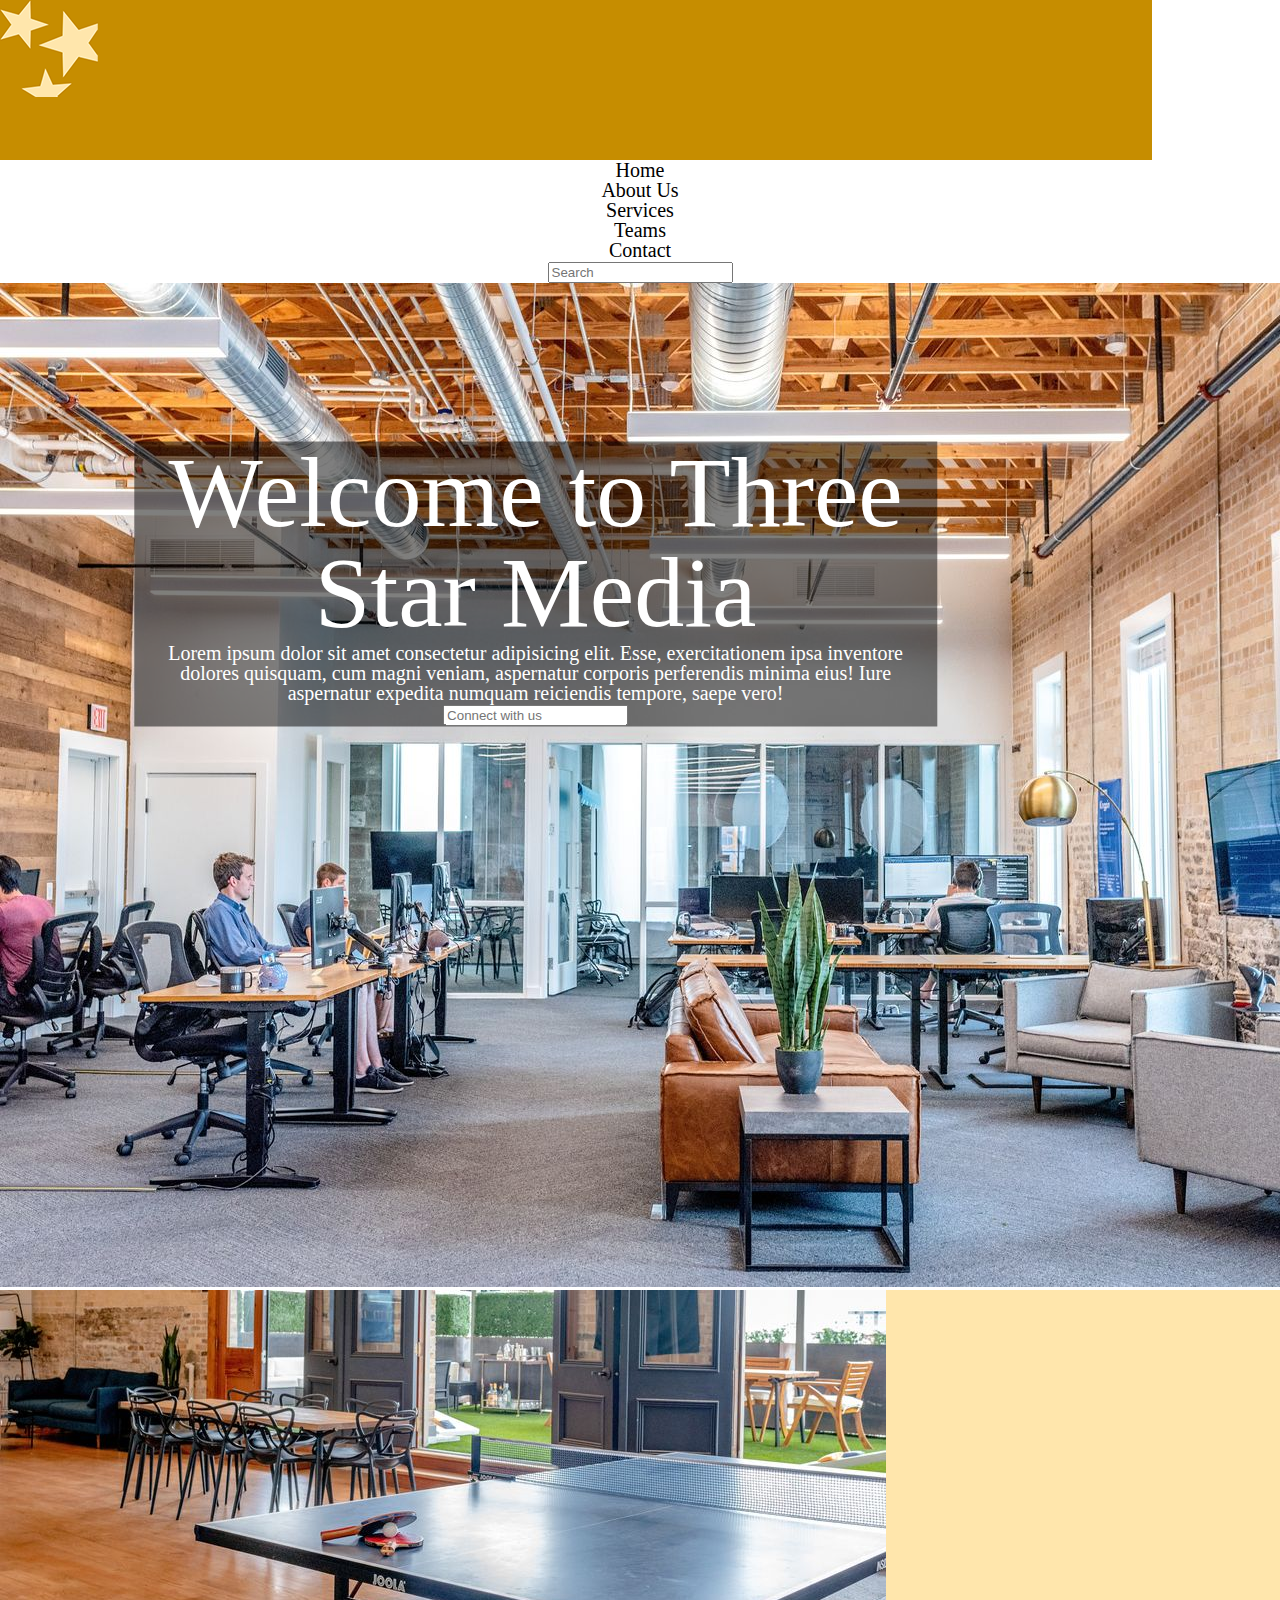
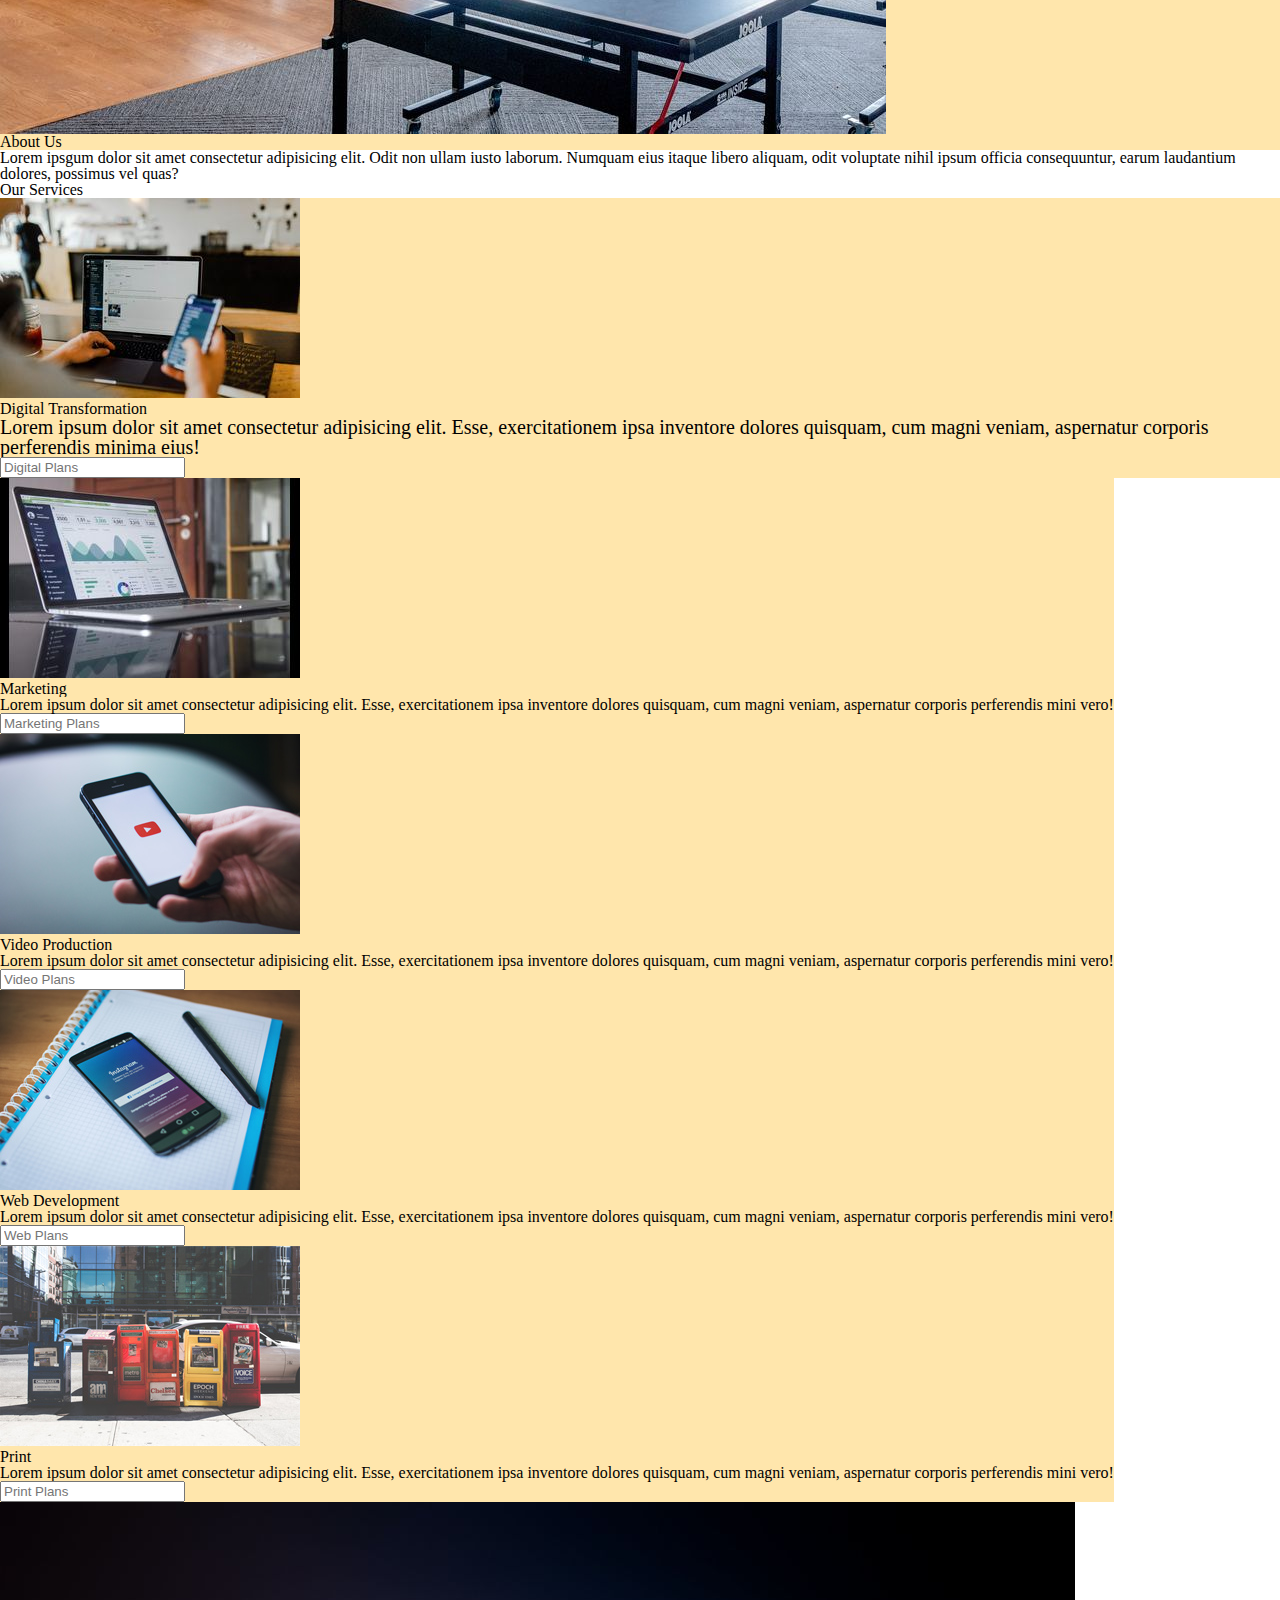
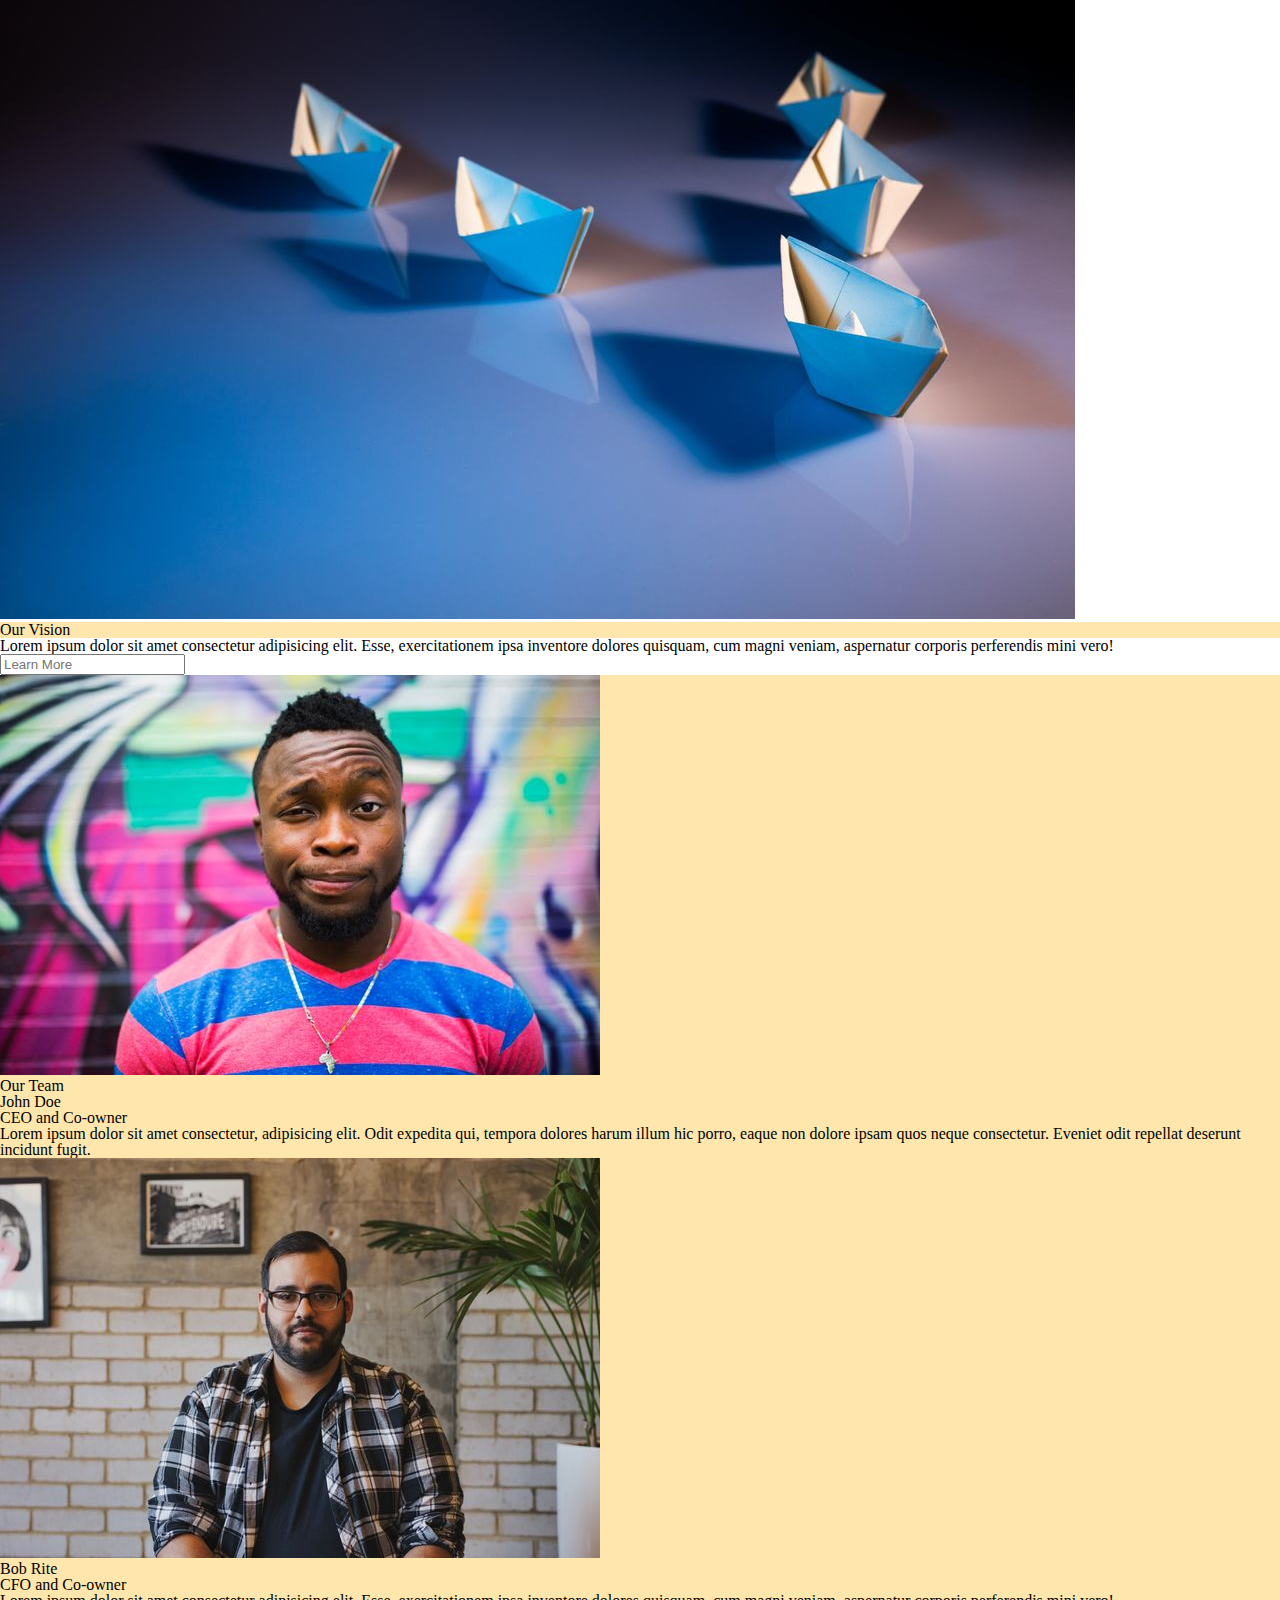
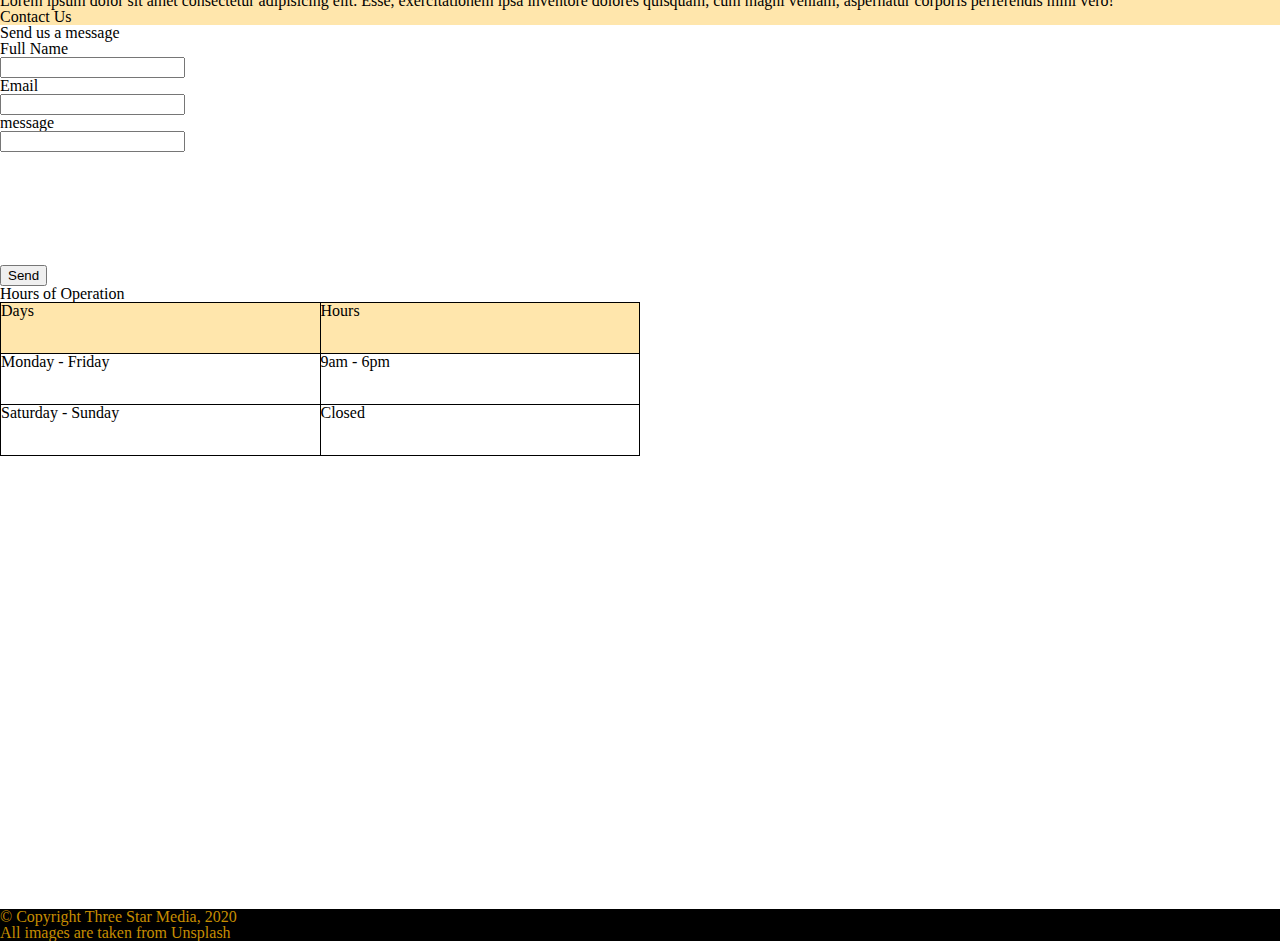
==== final-project/index.html @ 7664a0bf "added final AGAIN" ====
<!DOCTYPE html>
<html lang="en">
<head>
    <meta charset="UTF-8">
    <meta name="viewport" content="width=device-width, initial-scale=1.0">
    <title>Final Project</title>
    <link href="css/main.css" rel="stylesheet">
    <!--This is the header-->

</head>

<body>
    <header>
       <div class="image">   
         <img src="images/logo.png" alt="logo of company">
         <!--Here is where the image is located-->
       </div>
    </header>  
    <article class="tiny">
           <h2>Home</h2>
           <h2>About Us</h2>
           <h2> Services</h2>
           <h2> Teams</h2>
           <h2> Contact</h2>
           <!--here is where the tiny headers are-->
          <form id="form"> 
             <input type="search" id="query" name="q" placeholder="Search">
          </form>
    </article>
     
    <div class="image-container">   
        <img src="images/main-banner.jpg" alt="main-banner">
        <!--here is the second image-->    
        <div class="overlay-text">
            <h1>Welcome to Three Star Media</h1>
            <div class="centered"> 
               <p class="welcome">Lorem ipsum dolor sit amet consectetur adipisicing elit. Esse, exercitationem ipsa inventore dolores quisquam, cum magni veniam, aspernatur corporis perferendis minima eius! Iure aspernatur expedita numquam reiciendis tempore, saepe vero!</p>
               <form id="Connect"> 
                  <input type="Connect with us" id="query" name="q" placeholder="Connect with us ">
                    <!--here is where the connect us thing. It wasn't that hard to do-->
               </form>
            </div>
        </div>
    </div>
<article>
    <div class="about">   
        <img src="images/about-us.jpg" alt="about-us">     
        
    </div>
    <div>
        <h2 class="header2">About Us</h2>  
        <p class="us">Lorem ipsgum dolor sit amet consectetur adipisicing elit. Odit non ullam iusto laborum. Numquam eius itaque libero aliquam, odit voluptate nihil ipsum officia consequuntur, earum laudantium dolores, possimus vel quas?</p> 
    </div>
</article>
<h2>Our Services</h2>
<article class="info">   
    <img src="images/digital.jpg" alt="digital">    
    <h2 class="header2">Digital Transformation </h2>
     <!--here is the third image-->
    <div class="centered"> 
         <p>Lorem ipsum dolor sit amet consectetur adipisicing elit. Esse, exercitationem ipsa inventore dolores quisquam, cum magni veniam, aspernatur corporis perferendis minima eius! </p>
    </div>
    <form id="plan"> 
        <input type="Digital Plans" id="query" name="q" placeholder="Digital Plans">
    </form>
</article>

<article class="info">   
    <img src="images/marketing.jpg" alt="marketing">    
    <h2 class="header2">Marketing</h2>
    <div class="info"> 
          <p>Lorem ipsum dolor sit amet consectetur adipisicing elit. Esse, exercitationem ipsa inventore dolores quisquam, cum magni veniam, aspernatur corporis perferendis mini vero!</p>
    </div>
    <form id="plan"> 
        <input type="Marketing Plans" id="query" name="q" placeholder="Marketing Plans">
    </form>
</article>

<article class="info">   
    <img src="images/video.jpg" alt="video">    
    <h2 class="header2">Video Production</h2>
    <div class="info"> 
          <p>Lorem ipsum dolor sit amet consectetur adipisicing elit. Esse, exercitationem ipsa inventore dolores quisquam, cum magni veniam, aspernatur corporis perferendis mini vero!</p>
    </div>
    <form id="plan"> 
        <input type="Video Plans" id="query" name="q" placeholder="Video Plans">
    </form>
</article>

<article class="info">   
    <img src="images/web.jpg" alt="web">    
    <h2 class="header2">Web Development </h2>
    <div> 
          <p>Lorem ipsum dolor sit amet consectetur adipisicing elit. Esse, exercitationem ipsa inventore dolores quisquam, cum magni veniam, aspernatur corporis perferendis mini vero!</p>
    </div>
    <form id="plan"> 
        <input type="Web Plans" id="query" name="q" placeholder="Web Plans ">
    </form>
    <!--here is where the web and everthing that goes with it is-->
</article>

<article class="info">   
    <img src="images/print.jpg" alt="print">    
    <h2 class="header2">Print</h2>
    <div> 
          <p>Lorem ipsum dolor sit amet consectetur adipisicing elit. Esse, exercitationem ipsa inventore dolores quisquam, cum magni veniam, aspernatur corporis perferendis mini vero!</p>
    </div>
    <form id="plan"> 
        <input type="Print Plans" id="query" name="q" placeholder="Print Plans">
    </form>
    <!--here is where the print and everthing that goes with it is-->
</article>

<article class="vision">   
    <img src="images/vision.jpg" alt="vision">    
    <h2 class="header2">Our Vision </h2>
    <div> 
          <p>Lorem ipsum dolor sit amet consectetur adipisicing elit. Esse, exercitationem ipsa inventore dolores quisquam, cum magni veniam, aspernatur corporis perferendis mini vero!</p>
    </div>
    <form id="plan"> 
        <input type="Learn More" id="query" name="q" placeholder="Learn More ">
    </form>
    <!--here is where the vision and everthing that goes with it is-->
</article>

<article class="team">   
    <img src="images/john.jpg" alt="john">    
    <h2 class="header2">Our Team</h2>
    <div> 
          <h3>John Doe</h3>
          <h4>CEO and Co-owner</h4>
          <p>Lorem ipsum dolor sit amet consectetur, adipisicing elit. Odit expedita qui, tempora dolores harum illum hic porro, eaque non dolore ipsam quos neque consectetur. Eveniet odit repellat deserunt incidunt fugit.</p>
    </div>
    <!--here is where john and everthing that goes with him is-->
</article>

<article class="team">   
    <img src="images/bob.jpg" alt="bob">    
    <h2 class="header2">Bob Rite</h2>
    <div> 
        <h2 class="header2">CFO and Co-owner</h2>  
        <p>Lorem ipsum dolor sit amet consectetur adipisicing elit. Esse, exercitationem ipsa inventore dolores quisquam, cum magni veniam, aspernatur corporis perferendis mini vero!</p>
    </div>
    <!--here is where bob and everthing that goes with him is-->
</article>

<article class="contact">     
    <h2 class="header2">Contact Us </h2>
    <div> 
        <h3>Send us a message</h3>
    </div>
    <form id="plan"> 
        <h5>Full Name </h5>
        <input type="" id="query" name="q" placeholder="">
    </form>
    <form id="plan"> 
        <h5>Email </h5>
        <input type="" id="query" name="q" placeholder="">
    </form>
    <form id="comment"> 
        <h5>message </h5>
        <input type="" id="query" name="q" placeholder="">
    </form>

    <button type="button">Send</button> 
</article>

<article class="hours">
       
    <h2>Hours of Operation</h2>
    
        <table>
            <tr>
              <th>Days</th>
              <th>Hours</th>
            </tr>
            <tr>
              <td>Monday - Friday</td>
              <td>9am - 6pm</td>
            </tr>
            <tr>
              <td>Saturday - Sunday</td>
              <td>Closed</td>
            </tr>
        </table> 
    </ar>

<iframe src="https://www.google.com/maps/embed?pb=!1m18!1m12!1m3!1d3699.866557215303!2d-75.75320926587995!3d45.34932105247418!2m3!1f0!2f0!3f0!3m2!1i1024!2i768!4f13.1!3m3!1m2!1s0x4cce0718cc4a6ad7%3A0xc6cc467725843e2b!2sAlgonquin%20College%20-%20Ottawa%20Campus!5e0!3m2!1sen!2sca!4v1701372365428!5m2!1sen!2sca" width="600" height="450" style="border:0;" allowfullscreen="" loading="lazy" referrerpolicy="no-referrer-when-downgrade"></iframe>

<footer>
       <h5>&copy; Copyright Three Star Media, 2020</h5>
       <h5>All images are taken from Unsplash</h5>
</footer>


</body>
</html>
---- final-project/css/main.css ----
/* http://meyerweb.com/eric/tools/css/reset/ 
   v2.0 | 20110126
   License: none (public domain)
*/

html, body, div, span, applet, object, iframe,
h1, h2, h3, h4, h5, h6, p, blockquote, pre,
a, abbr, acronym, address, big, cite, code,
del, dfn, em, img, ins, kbd, q, s, samp,
small, strike, strong, sub, sup, tt, var,
b, u, i, center,
dl, dt, dd, ol, ul, li,
fieldset, form, label, legend,
table, caption, tbody, tfoot, thead, tr, th, td,
article, aside, canvas, details, embed, 
figure, figcaption, footer, header, hgroup, 
menu, nav, output, ruby, section, summary,
time, mark, audio, video {
	margin: 0;
	padding: 0;
	border: 0;
	font-size: 100%;
	font: inherit;
	vertical-align: baseline;
}
/* HTML5 display-role reset for older browsers */
article, aside, details, figcaption, figure, 
footer, header, hgroup, menu, nav, section {
	display: block;
}
body {
	line-height: 1;
}
ol, ul {
	list-style: none;
}
blockquote, q {
	quotes: none;
}
blockquote:before, blockquote:after,
q:before, q:after {
	content: '';
	content: none;
}
table {
	border-collapse: collapse;
	border-spacing: 0;
}
/*css reset */

header {
    background-color: #c68d00;
    height: 10rem;
    min-width: 60%;
    max-width: 90%;
}


.image-container {
    position: relative;
    display: inline-block;
}

.image-container img {
    display: flex;
    height: auto; 
}  

.header2 {
    background-color: #ffe6ac;
}

.overlay-text {
    position: absolute;
    top: 30%; 
    left: 40%; 
    transform: translate(-50%, -50%); 
    background-color:rgba(0, 0, 0, 0.5);
    color: #fff ; 
    padding: 1px 10px; 
    font-size: 50px; 
    text-align: center;
}

.centered {
    font-size: 20px; 
}

.about {
    background-color: #ffe6ac;
    align-self: center;
    margin: auto;
    color:black;
    text-align: center;
    display: flex;
}

.article {
    text-align: center;
    align-self: center;
    color:#c68d00;
    max-width: 500px;

}

.tiny {
    text-align: center;
    font-size: 20px;
}

h1 {
    font-size: 100px;
    text-align: center;
}


.info {
    position: relative;
    display: inline-block;
    background-color: #ffe6ac;
}

.team {
    background-color:#ffe6ac;
    position: relative;
}

#plan {
    border: 2px 2px;
}

.contact {
    box-sizing: border-box;
}

#comment {
    width: 100px;
    height: 150px;
    box-sizing: border-box;
}

.button {
    color:#c68d00;
    padding: 16px;
  }

  table, th, td {
    border: 1px solid;
    width:200px;
    align-self: center;
    width: 50%;
    text-align: left;
    height:50px;
  }

  th {
    background-color:#ffe6ac;
  }

  footer {
    background-color:black;
    color: #c68d00;
  }
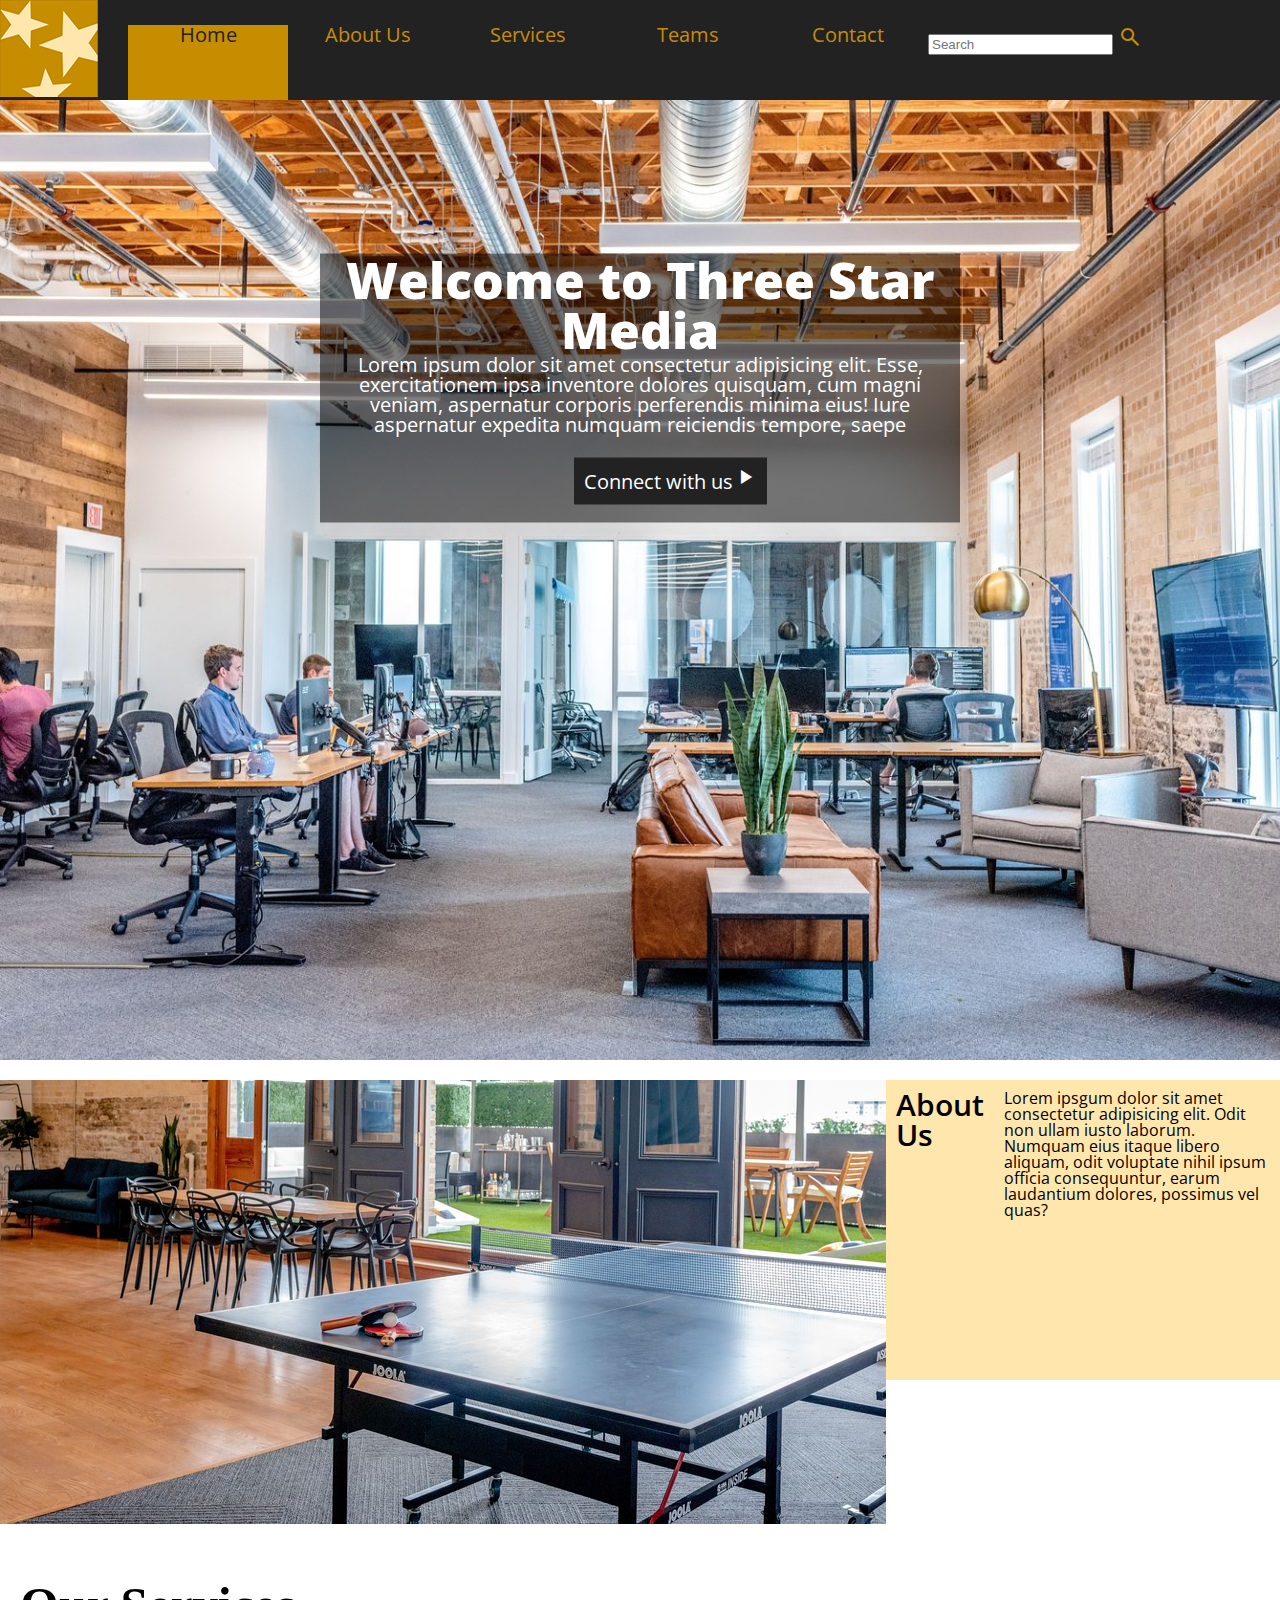
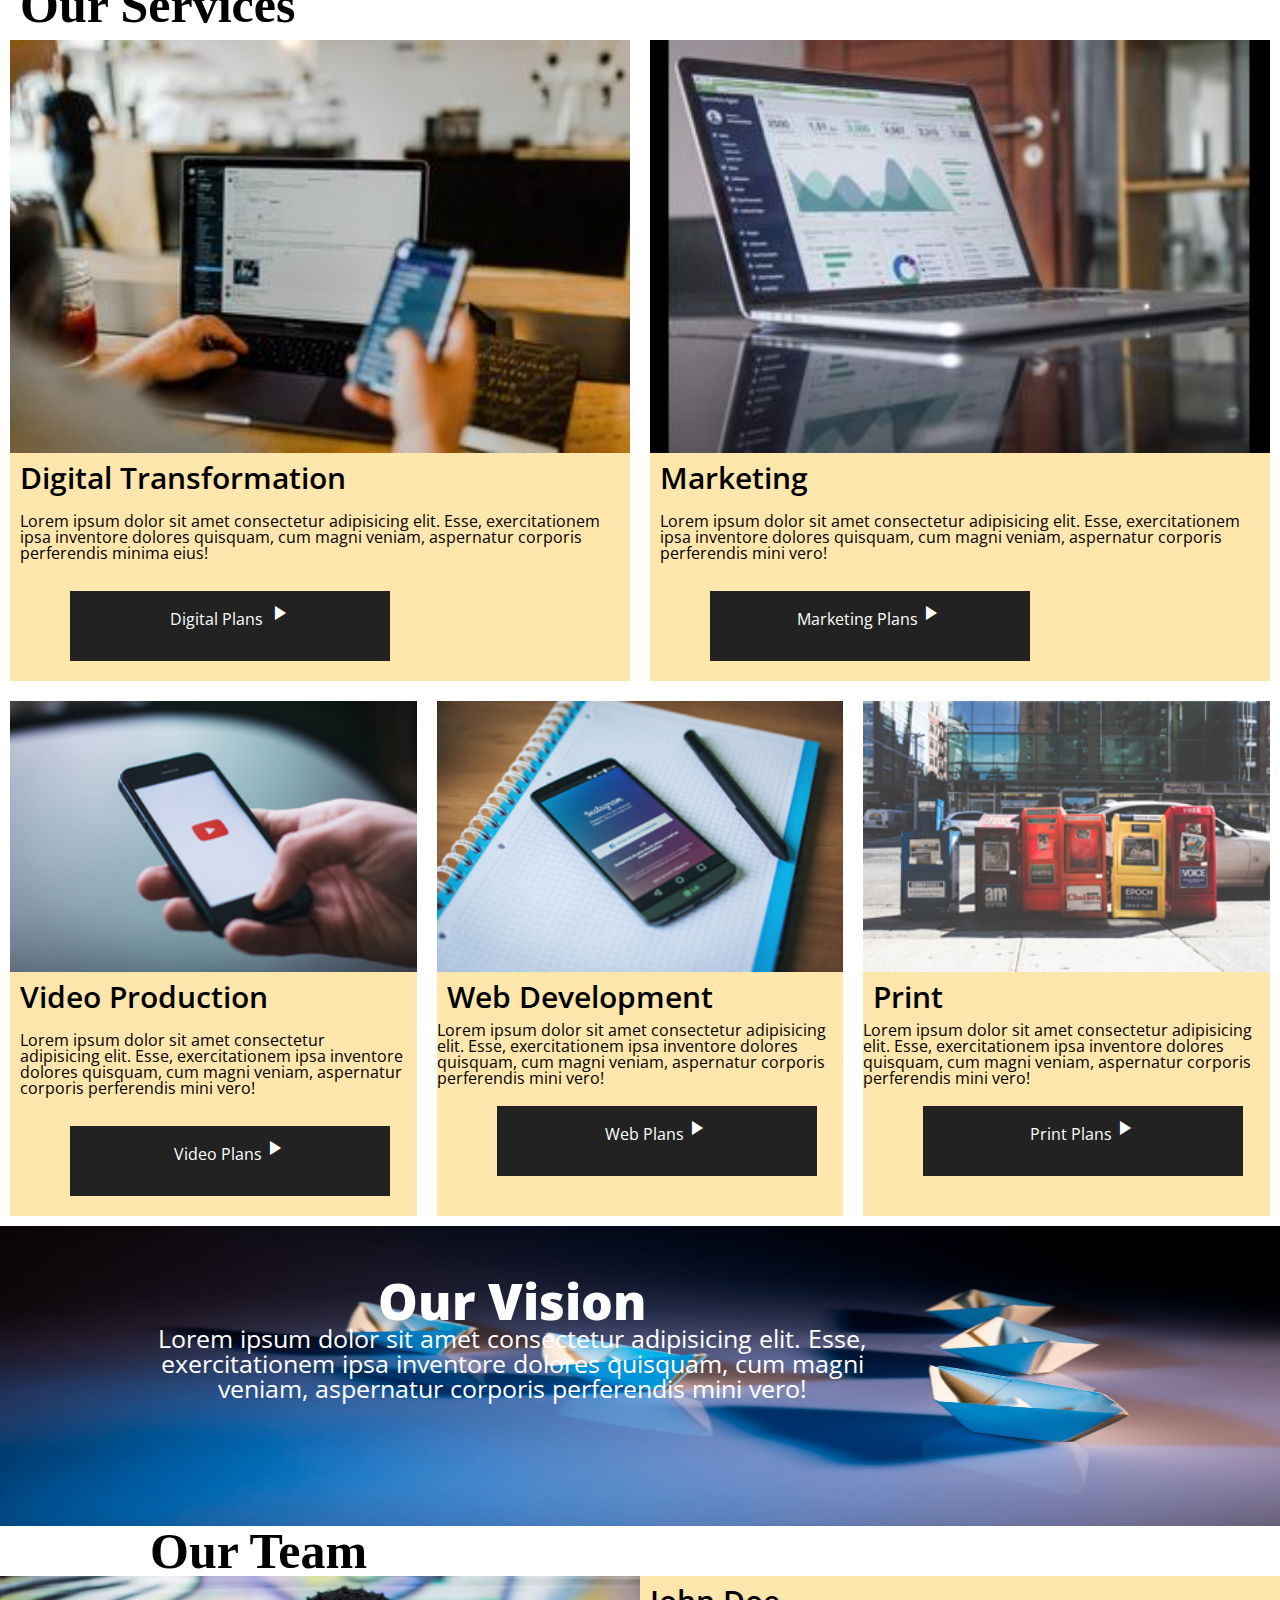
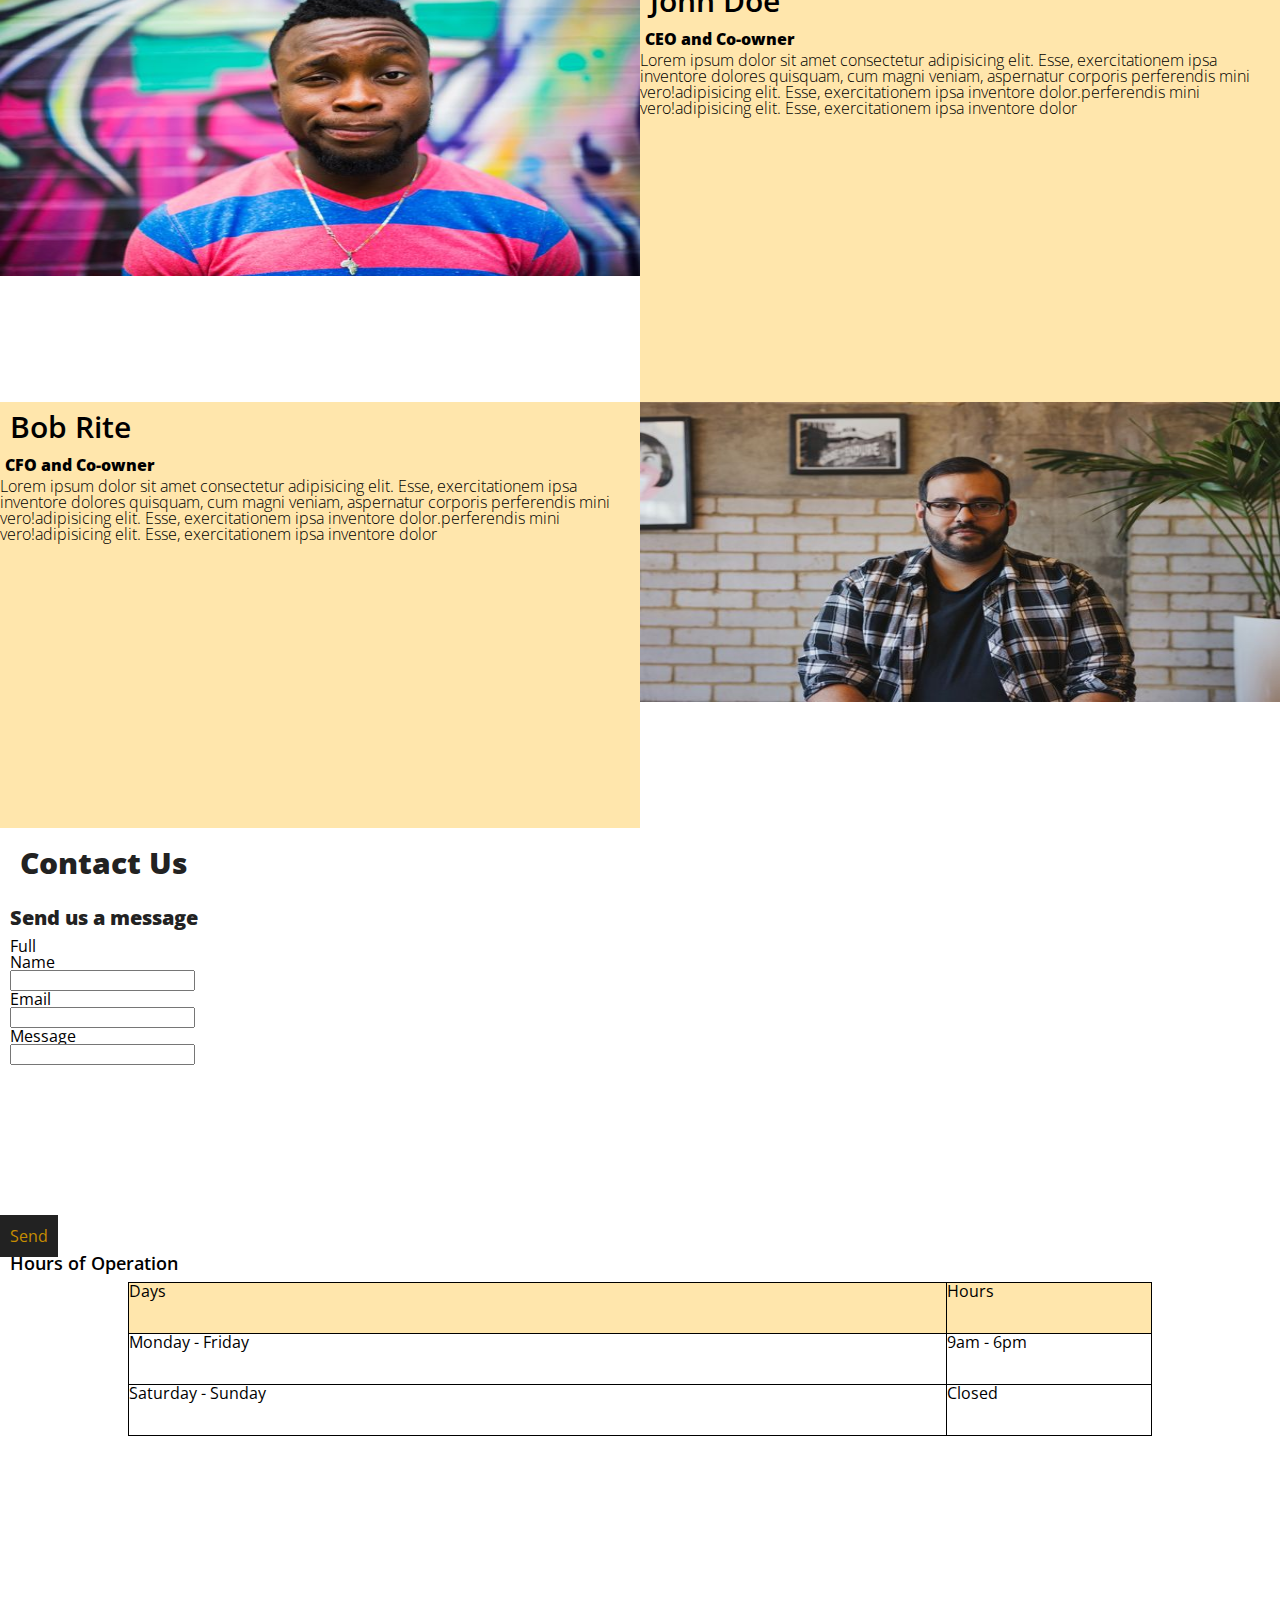
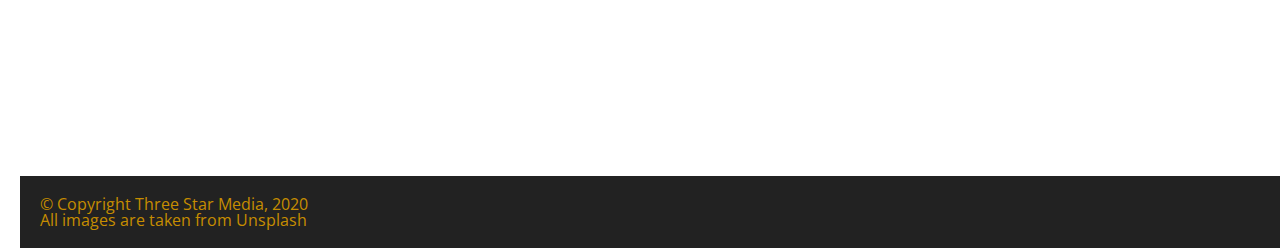
==== commit 3e5dcb12: "save all changes" ====
--- a/final-project/index.html
+++ b/final-project/index.html
@@ -6,6 +6,11 @@
     <title>Final Project</title>
     <link href="css/main.css" rel="stylesheet">
     <!--This is the header-->
+    <link rel="preconnect" href="https://fonts.googleapis.com">
+    <link rel="preconnect" href="https://fonts.gstatic.com" crossorigin>
+    <link href="https://fonts.googleapis.com/css2?family=Open+Sans:wght@300;700&display=swap" rel="stylesheet">
+    <link rel="stylesheet" href="https://fonts.googleapis.com/css2?family=Material+Symbols+Outlined:opsz,wght,FILL,GRAD@20..48,100..700,0..1,-50..200" />
+    <link rel="stylesheet" href="https://fonts.googleapis.com/css2?family=Material+Symbols+Outlined:opsz,wght,FILL,GRAD@20..48,100..700,0..1,-50..200" />
 
 </head>
 
@@ -15,9 +20,9 @@
          <img src="images/logo.png" alt="logo of company">
          <!--Here is where the image is located-->
        </div>
-    </header>  
-    <article class="tiny">
-           <h2>Home</h2>
+       <div class="tiny">
+       
+    <h2 class="home">Home</h2>
            <h2>About Us</h2>
            <h2> Services</h2>
            <h2> Teams</h2>
@@ -25,151 +30,173 @@
            <!--here is where the tiny headers are-->
           <form id="form"> 
              <input type="search" id="query" name="q" placeholder="Search">
+             <span class="material-symbols-outlined">
+                search
+                </span>
           </form>
-    </article>
+        </div>
+    </header>  
+
      
     <div class="image-container">   
         <img src="images/main-banner.jpg" alt="main-banner">
         <!--here is the second image-->    
         <div class="overlay-text">
-            <h1>Welcome to Three Star Media</h1>
+            <div class="starmedia">
+                <h1>Welcome to Three Star Media</h1>
+            </div>
             <div class="centered"> 
-               <p class="welcome">Lorem ipsum dolor sit amet consectetur adipisicing elit. Esse, exercitationem ipsa inventore dolores quisquam, cum magni veniam, aspernatur corporis perferendis minima eius! Iure aspernatur expedita numquam reiciendis tempore, saepe vero!</p>
-               <form id="Connect"> 
-                  <input type="Connect with us" id="query" name="q" placeholder="Connect with us ">
-                    <!--here is where the connect us thing. It wasn't that hard to do-->
-               </form>
+               <p class="welcome">Lorem ipsum dolor sit amet consectetur adipisicing elit. Esse, exercitationem ipsa inventore dolores quisquam, cum magni veniam, aspernatur corporis perferendis minima eius! Iure aspernatur expedita numquam reiciendis tempore, saepe</p>
+                 <ul>
+                   <a class="connect-with-us" href="url">Connect with us<span class="material-symbols-outlined">
+                      play_arrow
+                   </span></a>
+                </ul>    
             </div>
         </div>
     </div>
+
 <article>
     <div class="about">   
         <img src="images/about-us.jpg" alt="about-us">     
         
     </div>
-    <div>
+    <div class="introduction">
         <h2 class="header2">About Us</h2>  
-        <p class="us">Lorem ipsgum dolor sit amet consectetur adipisicing elit. Odit non ullam iusto laborum. Numquam eius itaque libero aliquam, odit voluptate nihil ipsum officia consequuntur, earum laudantium dolores, possimus vel quas?</p> 
-    </div>
-</article>
-<h2>Our Services</h2>
+        <p class="info">Lorem ipsgum dolor sit amet consectetur adipisicing elit. Odit non ullam iusto laborum. Numquam eius itaque libero aliquam, odit voluptate nihil ipsum officia consequuntur, earum laudantium dolores, possimus vel quas?</p> 
+    </div>
+</article>
+
+<h2 class="header9">Our Services</h2>
+<div class="services-grid">
 <article class="info">   
     <img src="images/digital.jpg" alt="digital">    
     <h2 class="header2">Digital Transformation </h2>
      <!--here is the third image-->
-    <div class="centered"> 
+    <div class="info"> 
          <p>Lorem ipsum dolor sit amet consectetur adipisicing elit. Esse, exercitationem ipsa inventore dolores quisquam, cum magni veniam, aspernatur corporis perferendis minima eius! </p>
     </div>
-    <form id="plan"> 
-        <input type="Digital Plans" id="query" name="q" placeholder="Digital Plans">
-    </form>
+           <a href="url">Digital Plans <span class="material-symbols-outlined">
+           play_arrow
+           </span></a>
 </article>
 
 <article class="info">   
     <img src="images/marketing.jpg" alt="marketing">    
-    <h2 class="header2">Marketing</h2>
+    <h3 class="header2">Marketing</h3>
     <div class="info"> 
           <p>Lorem ipsum dolor sit amet consectetur adipisicing elit. Esse, exercitationem ipsa inventore dolores quisquam, cum magni veniam, aspernatur corporis perferendis mini vero!</p>
     </div>
-    <form id="plan"> 
-        <input type="Marketing Plans" id="query" name="q" placeholder="Marketing Plans">
-    </form>
+    <a href="url">Marketing Plans<span class="material-symbols-outlined">
+        play_arrow
+        </span></a>
 </article>
 
 <article class="info">   
     <img src="images/video.jpg" alt="video">    
-    <h2 class="header2">Video Production</h2>
+    <h3 class="header2">Video Production</h3>
     <div class="info"> 
           <p>Lorem ipsum dolor sit amet consectetur adipisicing elit. Esse, exercitationem ipsa inventore dolores quisquam, cum magni veniam, aspernatur corporis perferendis mini vero!</p>
     </div>
-    <form id="plan"> 
-        <input type="Video Plans" id="query" name="q" placeholder="Video Plans">
-    </form>
+    <a href="url">Video Plans<span class="material-symbols-outlined">
+        play_arrow
+        </span></a>
 </article>
 
 <article class="info">   
     <img src="images/web.jpg" alt="web">    
-    <h2 class="header2">Web Development </h2>
+    <h3 class="header2">Web Development </h3>
     <div> 
           <p>Lorem ipsum dolor sit amet consectetur adipisicing elit. Esse, exercitationem ipsa inventore dolores quisquam, cum magni veniam, aspernatur corporis perferendis mini vero!</p>
     </div>
-    <form id="plan"> 
-        <input type="Web Plans" id="query" name="q" placeholder="Web Plans ">
-    </form>
+    <a href="url">Web Plans<span class="material-symbols-outlined">
+        play_arrow
+        </span></a>
     <!--here is where the web and everthing that goes with it is-->
 </article>
 
 <article class="info">   
     <img src="images/print.jpg" alt="print">    
-    <h2 class="header2">Print</h2>
+    <h3 class="header2">Print</h3>
     <div> 
           <p>Lorem ipsum dolor sit amet consectetur adipisicing elit. Esse, exercitationem ipsa inventore dolores quisquam, cum magni veniam, aspernatur corporis perferendis mini vero!</p>
     </div>
-    <form id="plan"> 
-        <input type="Print Plans" id="query" name="q" placeholder="Print Plans">
-    </form>
+       <a href="url">Print Plans<span class="material-symbols-outlined">
+        play_arrow
+        </span></a>
     <!--here is where the print and everthing that goes with it is-->
 </article>
-
-<article class="vision">   
+</div>
+
+<div class="image-container-two">   
     <img src="images/vision.jpg" alt="vision">    
-    <h2 class="header2">Our Vision </h2>
-    <div> 
-          <p>Lorem ipsum dolor sit amet consectetur adipisicing elit. Esse, exercitationem ipsa inventore dolores quisquam, cum magni veniam, aspernatur corporis perferendis mini vero!</p>
-    </div>
-    <form id="plan"> 
-        <input type="Learn More" id="query" name="q" placeholder="Learn More ">
-    </form>
+    <div class="overlay-texter"> 
+        <h3 class="vision">Our Vision </h3>
+          <p>Lorem ipsum dolor sit amet consectetur adipisicing elit. Esse, exercitationem ipsa inventore dolores quisquam, cum magni veniam, aspernatur corporis perferendis mini vero!</p>
+
+          
+    </div>
+
     <!--here is where the vision and everthing that goes with it is-->
 </article>
-
-<article class="team">   
-    <img src="images/john.jpg" alt="john">    
-    <h2 class="header2">Our Team</h2>
-    <div> 
-          <h3>John Doe</h3>
+    <h2 class="header8">Our Team</h2> 
+   <div class="image-contain">  
+       <article class="team">   
+          <img src="images/john.jpg" alt="john"> 
+        <div class="text1"> 
+
+          <h2 class="header2">John Doe</h2>  
           <h4>CEO and Co-owner</h4>
-          <p>Lorem ipsum dolor sit amet consectetur, adipisicing elit. Odit expedita qui, tempora dolores harum illum hic porro, eaque non dolore ipsam quos neque consectetur. Eveniet odit repellat deserunt incidunt fugit.</p>
+          <div class="hello">
+            <p>Lorem ipsum dolor sit amet consectetur adipisicing elit. Esse, exercitationem ipsa inventore dolores quisquam, cum magni veniam, aspernatur corporis perferendis mini vero!adipisicing elit. Esse, exercitationem ipsa inventore dolor.perferendis mini vero!adipisicing elit. Esse, exercitationem ipsa inventore dolor</p>
+        </div>
     </div>
     <!--here is where john and everthing that goes with him is-->
-</article>
+  </article>
 
 <article class="team">   
     <img src="images/bob.jpg" alt="bob">    
-    <h2 class="header2">Bob Rite</h2>
+
+    <div class="text2"> 
+        <h2 class="header2">Bob Rite</h2>
+        <h4>CFO and Co-owner</h4> 
+        <div class="hello">
+             
+           <p>Lorem ipsum dolor sit amet consectetur adipisicing elit. Esse, exercitationem ipsa inventore dolores quisquam, cum magni veniam, aspernatur corporis perferendis mini vero!adipisicing elit. Esse, exercitationem ipsa inventore dolor.perferendis mini vero!adipisicing elit. Esse, exercitationem ipsa inventore dolor</p>
+        </div>
+    </div>
+    <!--here is where bob and everthing that goes with him is-->
+</article>
+</div>
+
+
+<article class="contact">     
+    <h2 class="header7">Contact Us </h2>
     <div> 
-        <h2 class="header2">CFO and Co-owner</h2>  
-        <p>Lorem ipsum dolor sit amet consectetur adipisicing elit. Esse, exercitationem ipsa inventore dolores quisquam, cum magni veniam, aspernatur corporis perferendis mini vero!</p>
-    </div>
-    <!--here is where bob and everthing that goes with him is-->
-</article>
-
-<article class="contact">     
-    <h2 class="header2">Contact Us </h2>
-    <div> 
-        <h3>Send us a message</h3>
+        <h3 class="message">Send us a message</h3>
     </div>
     <form id="plan"> 
-        <h5>Full Name </h5>
-        <input type="" id="query" name="q" placeholder="">
+        <h5 class="form">Full Name </h5>
+        <input type="1" id="query" name="q" placeholder="">
     </form>
-    <form id="plan"> 
-        <h5>Email </h5>
-        <input type="" id="query" name="q" placeholder="">
+    <form id="email"> 
+        <h5 class="form">Email </h5>
+        <input type="2" id="query" name="q" placeholder="">
     </form>
     <form id="comment"> 
-        <h5>message </h5>
-        <input type="" id="query" name="q" placeholder="">
+        <h5 class="form">Message </h5>
+        <input type="3" id="query" name="q" placeholder="">
     </form>
 
-    <button type="button">Send</button> 
+    <a class="link-stuff href="url">Send</a>
 </article>
 
 <article class="hours">
        
-    <h2>Hours of Operation</h2>
     
-        <table>
+    <!--here is hours of operation-->
+        <table class="center">
+            <h2 class="header3">Hours of Operation</h2>
             <tr>
               <th>Days</th>
               <th>Hours</th>
@@ -183,13 +210,16 @@
               <td>Closed</td>
             </tr>
         </table> 
-    </ar>
-
-<iframe src="https://www.google.com/maps/embed?pb=!1m18!1m12!1m3!1d3699.866557215303!2d-75.75320926587995!3d45.34932105247418!2m3!1f0!2f0!3f0!3m2!1i1024!2i768!4f13.1!3m3!1m2!1s0x4cce0718cc4a6ad7%3A0xc6cc467725843e2b!2sAlgonquin%20College%20-%20Ottawa%20Campus!5e0!3m2!1sen!2sca!4v1701372365428!5m2!1sen!2sca" width="600" height="450" style="border:0;" allowfullscreen="" loading="lazy" referrerpolicy="no-referrer-when-downgrade"></iframe>
-
+
+</article>
+<div class="resp-container">
+    <iframe src="https://www.google.com/maps/embed?pb=!1m18!1m12!1m3!1d3699.866557215303!2d-75.75320926587995!3d45.34932105247418!2m3!1f0!2f0!3f0!3m2!1i1024!2i768!4f13.1!3m3!1m2!1s0x4cce0718cc4a6ad7%3A0xc6cc467725843e2b!2sAlgonquin%20College%20-%20Ottawa%20Campus!5e0!3m2!1sen!2sca!4v1701372365428!5m2!1sen!2sca" width="600" height="450" style="border:0;" allowfullscreen="" loading="lazy" referrerpolicy="no-referrer-when-downgrade"></iframe>
+</div>
+<!--here is where the map was put-->
 <footer>
-       <h5>&copy; Copyright Three Star Media, 2020</h5>
-       <h5>All images are taken from Unsplash</h5>
+       <p>&copy; Copyright Three Star Media, 2020</p> 
+       <p>All images are taken from Unsplash</p> 
+       <!--here is the footer and everything in there-->
 </footer>
 
 
--- a/final-project/css/main.css
+++ b/final-project/css/main.css
@@ -48,116 +48,514 @@
 }
 /*css reset */
 
-header {
+    header {
     background-color: #c68d00;
-    height: 10rem;
     min-width: 60%;
-    max-width: 90%;
-}
-
-
-.image-container {
+    max-width: 100%;
+    }
+    /*header */
+
+    .image-container {
     position: relative;
-    display: inline-block;
-}
-
-.image-container img {
-    display: flex;
-    height: auto; 
-}  
-
-.header2 {
-    background-color: #ffe6ac;
-}
-
-.overlay-text {
+    width:100%;
+    }
+/*part of putting text on top of the image*/
+    .image-container img {
+       display: flex;
+       height: auto; 
+       width:100%;
+    }  
+
+/*part of putting text on top of the image part 2*/
+   .overlay-text {
     position: absolute;
-    top: 30%; 
-    left: 40%; 
+    top: 65%; 
+    left:40%;
     transform: translate(-50%, -50%); 
     background-color:rgba(0, 0, 0, 0.5);
     color: #fff ; 
     padding: 1px 10px; 
-    font-size: 50px; 
-    text-align: center;
-}
-
-.centered {
-    font-size: 20px; 
-}
-
-.about {
+    font-size: 25px; 
+    text-align: center;
+    font-family: 'Open Sans', sans-serif;
+   }
+/*crucial part of putting text on top*/
+
+    .header3 {
+        background-color:white;
+        font-family: 'Open Sans', sans-serif;
+        font-weight: 600;
+        font-size: large;
+        padding:10px;
+    }
+
+    .header2 {
+       background-color: #ffe6ac;
+       font-family: 'Open Sans', sans-serif;
+       font-weight: 600;
+       font-size: large;
+       color:black;
+       padding:10px;
+    }
+
+
+.starmedia {
+    font-size: 50px;
+    font-weight: 800;
+}
+
+
+ .about {
     background-color: #ffe6ac;
     align-self: center;
     margin: auto;
     color:black;
     text-align: center;
     display: flex;
-}
-
-.article {
+    font-family: 'Open Sans', sans-serif;
+ }
+
+ .article {
     text-align: center;
     align-self: center;
     color:#c68d00;
     max-width: 500px;
-
-}
-
-.tiny {
-    text-align: center;
+    font-family: 'Open Sans', sans-serif;
+ }
+
+
+ .message {
+    color:#222;
+    padding:10px;
+    text-align: left;
     font-size: 20px;
-}
-
-h1 {
-    font-size: 100px;
-    text-align: center;
-}
-
-
-.info {
+    font-weight: 800;
+}
+ .tiny {
+    text-align: center;
+    font-size: 20px;
+    background-color:#222;
+    color:#c78c06;
+    font-family: 'Open Sans', sans-serif;
+ }
+
+ .image-container-two {
     position: relative;
-    display: inline-block;
+    width:100%;
+    height:200px;
+    }
+
+ .overlay-texter {
+    position: absolute;
+    top: 56%; 
+    left:40%;
+    transform: translate(-50%, -50%); 
+    color: #fff ; 
+    padding: 1px 10px; 
+    font-size: 25px; 
+    text-align: center;
+    font-family: 'Open Sans', sans-serif;
+    text-align: center;
+   }
+
+   .image-container-two img {
+    display: flex;
+    height: 300px; 
+    width:100%;
+ }  
+   .vision {
+    font-size: 50px;
+    font-weight: 800;
+   }
+
+   a:link {
+    color: white;
+    background-color:#222;
+    text-decoration:none;
+    padding:10px;
+    width: 100px;
+    margin-left: 50px;
+    margin-top:10px;
+    height:40px;
+    margin-bottom: 20px;
+    text-align: center;
+    font-variation-settings: 'FILL' 1;
+  }
+
+/* visited link */
+a:visited {
+    color: white;
+    width:200px;
+    
+}
+
+  ul{
+    list-style-type:none;
+    margin:20px;
+    padding:10px;
+    text-align: center;
+    
+ }
+  
+  .info {
+    position: relative;
     background-color: #ffe6ac;
-}
-
-.team {
+    font-family: 'Open Sans', sans-serif;
+    display: flex;
+    flex-direction: column;
+   }
+
+   h4 {
+    background-color: #ffe6ac;
+    padding:5px;
+    font-weight: 800;
+    color:black;
+ }
+ .team {
     background-color:#ffe6ac;
     position: relative;
-}
-
-#plan {
+    font-family: 'Open Sans', sans-serif;
+   }
+
+   .header7 {
+    color:#222;
+    padding:20px;
+    text-align: left;
+    font-size: 30px;
+    font-weight: 800;
+    
+}
+  #plan {
     border: 2px 2px;
-}
-
-.contact {
+    font-family: 'Open Sans', sans-serif;
+  }
+
+ .contact {
     box-sizing: border-box;
-}
-
-#comment {
+    font-family: 'Open Sans', sans-serif;
+ }
+
+ #comment {
     width: 100px;
     height: 150px;
     box-sizing: border-box;
-}
-
-.button {
+    font-family: 'Open Sans', sans-serif;
+ }
+
+ .center {
+    margin-left: auto;
+    margin-right: auto;
+  }
+
+
+ .button {
     color:#c68d00;
     padding: 16px;
+    font-family: 'Open Sans', sans-serif;
   }
 
   table, th, td {
     border: 1px solid;
-    width:200px;
     align-self: center;
-    width: 50%;
+    width: 80%;
     text-align: left;
     height:50px;
-  }
+    font-family: 'Open Sans', sans-serif;
+  }  
 
   th {
     background-color:#ffe6ac;
+    font-family: 'Open Sans', sans-serif;;
+  }
+
+.text2 {
+    color:black;
+}
+.header8 {
+    color:black;
+    font-size: 50px;
+    text-align: left;
+    margin-left:240px;
+    font-weight: 800;
+
+}
+
+.header9 {
+    color:black;
+    font-size: 50px;
+    text-align: left;
+    margin-left:20px;
+    font-weight: 800;
+
+} 
+
+  .link-stuff {
+    color:#c68d00;
+    background-color: #222;
+    padding:10px;
+    align-items: center;
+    text-align: center;
   }
 
   footer {
-    background-color:black;
-    color: #c68d00;
-  }+    color:#c68d00;
+    font-family: 'Open Sans', sans-serif;
+    padding:20px;
+    width:100%;
+    margin:20px;
+    gap:20px;
+    background-color: #222;
+    
+  }
+
+  .resp-container {
+    position: relative;
+    overflow: hidden;
+    width: 100%;
+}
+
+@media only screen and (min-width: 760px) {
+    /* Write your desktop css here */    
+
+    .services-grid {
+        display: grid;
+        grid-template-columns: 1fr 1fr 1fr 1fr 1fr 1fr;
+        background-color: white;
+    }
+
+    .info:nth-child(1) {
+        grid-column: 1/4;
+        background-color: #ffe6ac;
+        margin: 10px;
+    }
+ 
+    .info:nth-child(2) {
+        grid-column: 4/7;
+        background-color: #ffe6ac;
+        margin: 10px;
+    }
+
+    .info:nth-child(3) {
+        grid-column: 1/3;
+        grid-row:2/3;
+        background-color: #ffe6ac;
+        margin: 10px;
+    }
+    .info:nth-child(4) {
+        grid-column: 3/5;
+        grid-row:2/3;
+        background-color: #ffe6ac;
+        margin: 10px;
+    }
+    .info:nth-child(5) {
+        grid-column: 5/7;
+        grid-row:2/3;
+        background-color: #ffe6ac;
+        margin: 10px;
+    }
+
+    a.more-link {
+        color:#222;
+        background-color: #c68d00;
+        padding:20px;
+    }
+    
+    a:link {
+        background-color:#222;
+        color:white;
+        padding:40px;
+        text-align:center;
+        padding:10px;
+        width: 300px;
+        margin-left: 60px;
+        margin-top:20px;
+        height:50px;
+    }
+    
+    header {
+        background-color:#222;
+        min-width: 60%;
+        display: flex;
+        }
+    
+    .tiny {
+        display: flex; 
+        margin-top: 25px; 
+        margin-left: 30px;
+        flex-grow: 1;
+    }
+    
+.introduction {
+    background-color: #ffe6ac;
+    display: flex;
+    margin-bottom: 200px;
+    height:300px;
+    margin-top:20px;
+    position:relative;
+
+  }
+}
+
+    .tiny h2 {
+        width:10rem;
+    }
+
+    .overlay-text {
+        position: absolute;
+        top: 30%; 
+        left: 50%; 
+        transform: translate(-50%, -50%); 
+        background-color:rgba(0, 0, 0, 0.5);
+        color: #fff ; 
+        padding: 1px 10px; 
+        font-size: 20px; 
+        text-align: center;
+        font-family: 'Open Sans', sans-serif;
+       }
+    .team {
+        display: grid;
+        grid-template-columns: 1fr 1fr;
+        background-color: white;
+    }
+    
+    .team:nth-child(2) img {
+        order: 1;
+    }
+
+.header2 {
+    padding:10px;
+    font-size:30px;
+}
+
+.about {
+    font-size:200px;
+    float:left;
+}
+
+.info {
+    display:flex;
+}
+
+.header1 {
+    font-size: 40px;
+    font-weight: 800;
+    color:black;
+}
+.home {
+        background-color: #c68d00;
+        color:#222;
+    }
+
+ h4 {
+    background-color: #ffe6ac;
+    padding:5px;
+    font-weight: 800;
+ }
+
+    .hello {
+        background-color: #ffe6ac;
+        display: flex;
+        height:350px;
+        text-align: left;
+        color:black;
+        font-weight: 100;
+    }      
+    .header7 {
+        color:#222;
+        padding:20px;
+        text-align: left;
+        font-size: 30px;
+        
+    }
+    .header8 {
+        color:black;
+        font-size: 50px;
+        text-align: left;
+        margin-left: 150px;
+        font-weight: 800;
+
+    }
+
+    .message {
+        color:#222;
+        padding:10px;
+        text-align: left;
+        font-size: 20px;
+    }
+.contact {
+    left:20px;
+    text-align:left;
+}
+
+h5 {
+    text-align: left;
+    color:black;
+}
+
+.text2 {
+    color:black;
+}
+
+
+
+a:link {
+    background-color:#222;
+    color:white;
+  }
+
+
+/* visited link */
+a:visited {
+    color: white;
+    background-color: #222;
+  }
+  
+  #plan {
+    padding-right: 7000px;
+    padding-left: 10px;
+}
+
+#email {
+padding-right: 8000px;
+padding-left: 10px;
+}
+#comment{
+    width: 200px;
+    height:200px;
+    background-repeat: no-repeat;
+    padding-left: 10px;  
+}
+.resp-container {
+    position: relative;
+    width: 50%;
+    height:320px;
+    bottom: 550px;
+    left:50%;
+    right:20%;
+
+    /* map resize*/
+}
+
+.link-stuff {
+    color:#c68d00;
+    background-color: #222;
+    bottom:20px;
+    align-items: center;
+    text-align: center;
+    
+  }
+/* send button on the bottom*/
+
+
+footer {
+    color:#c68d00;
+    font-family: 'Open Sans', sans-serif;
+    padding:20px;
+    margin:20px;
+    bottom: 200px;
+    
+  }
+/* footer on the bottom*/
+
+
+}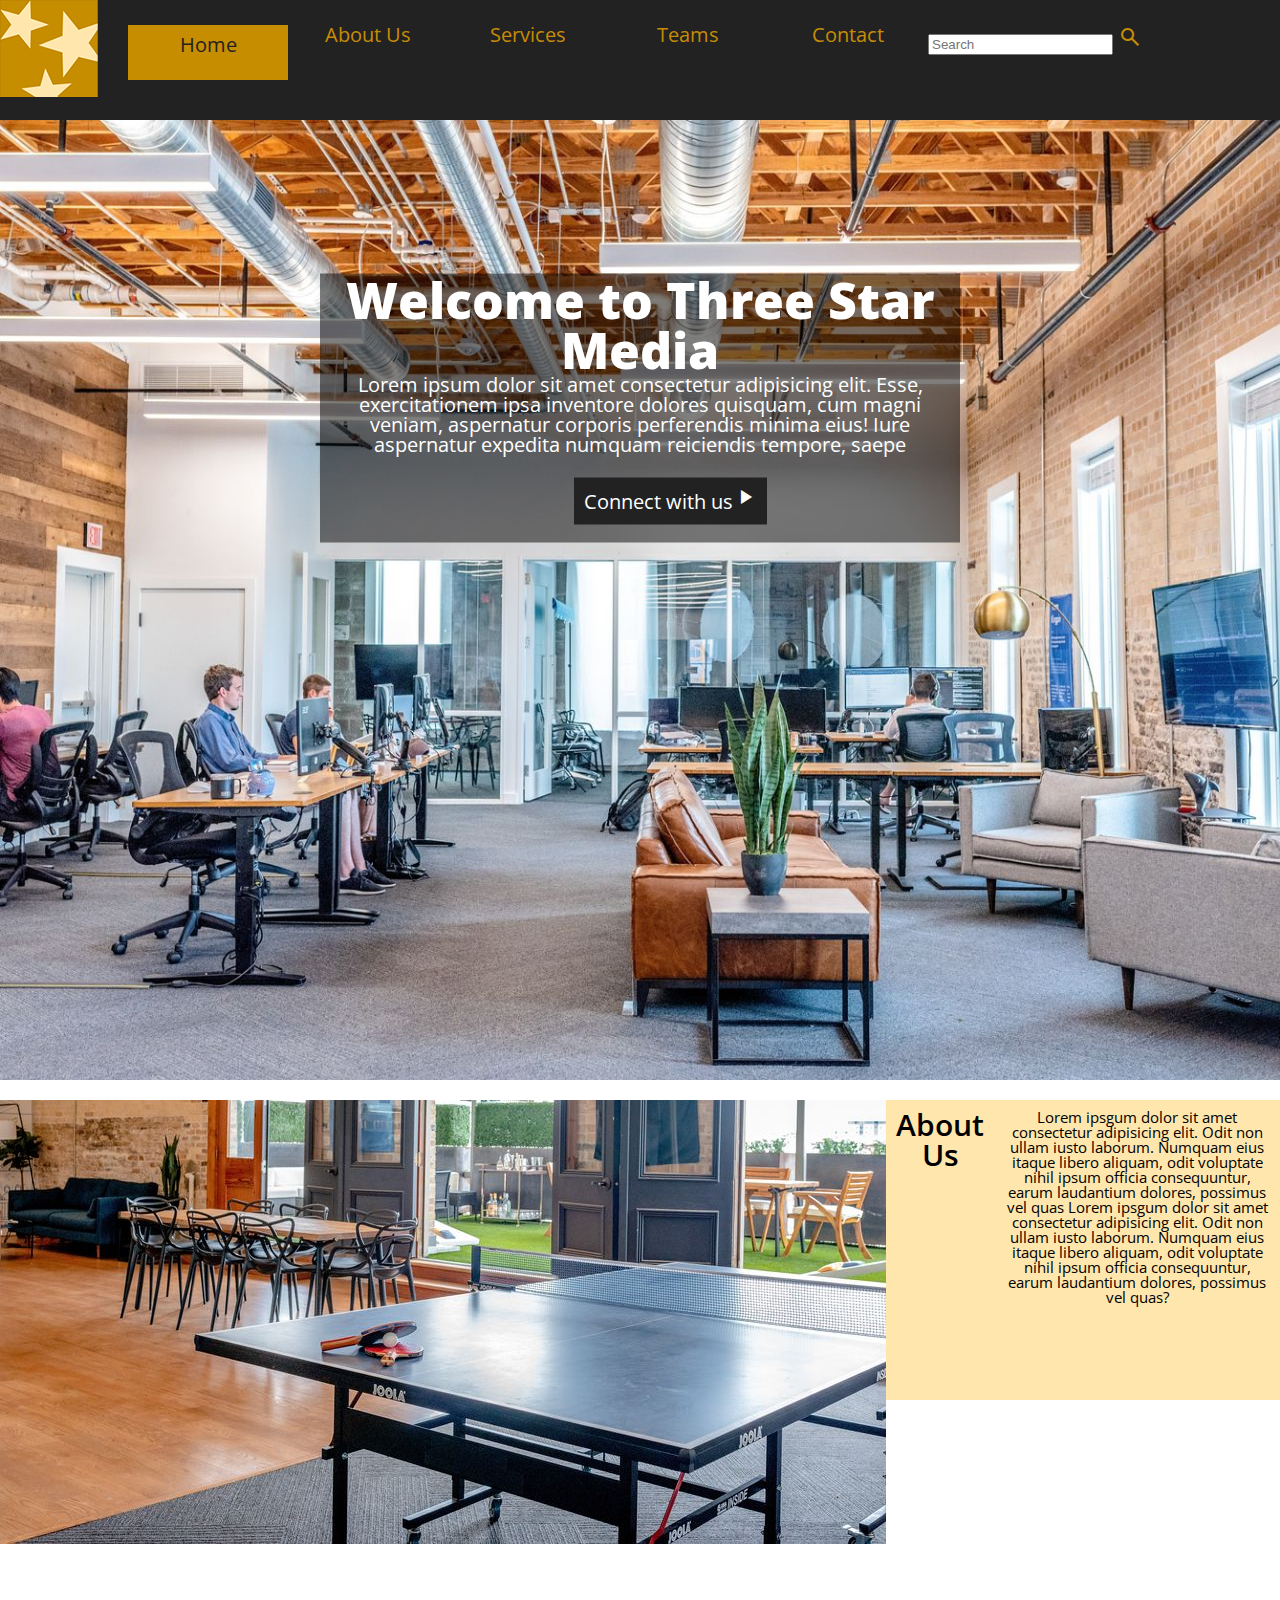
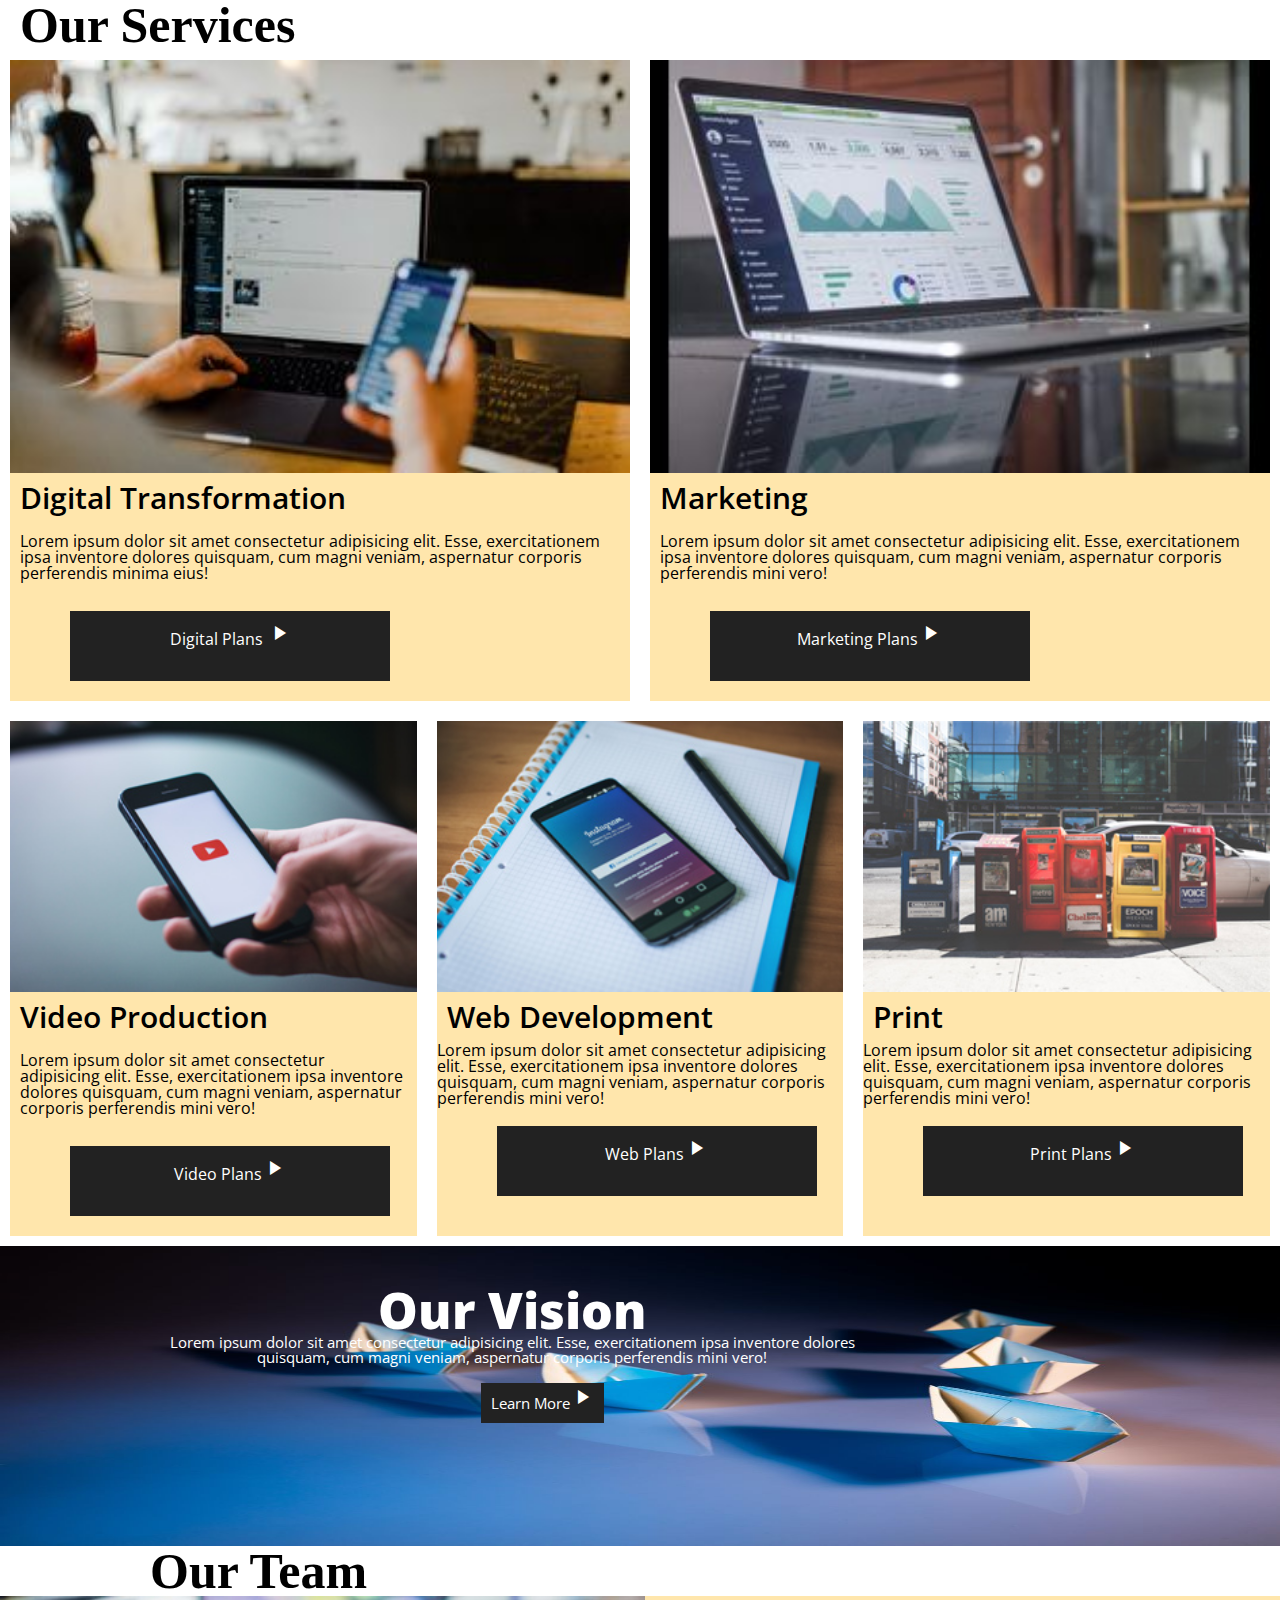
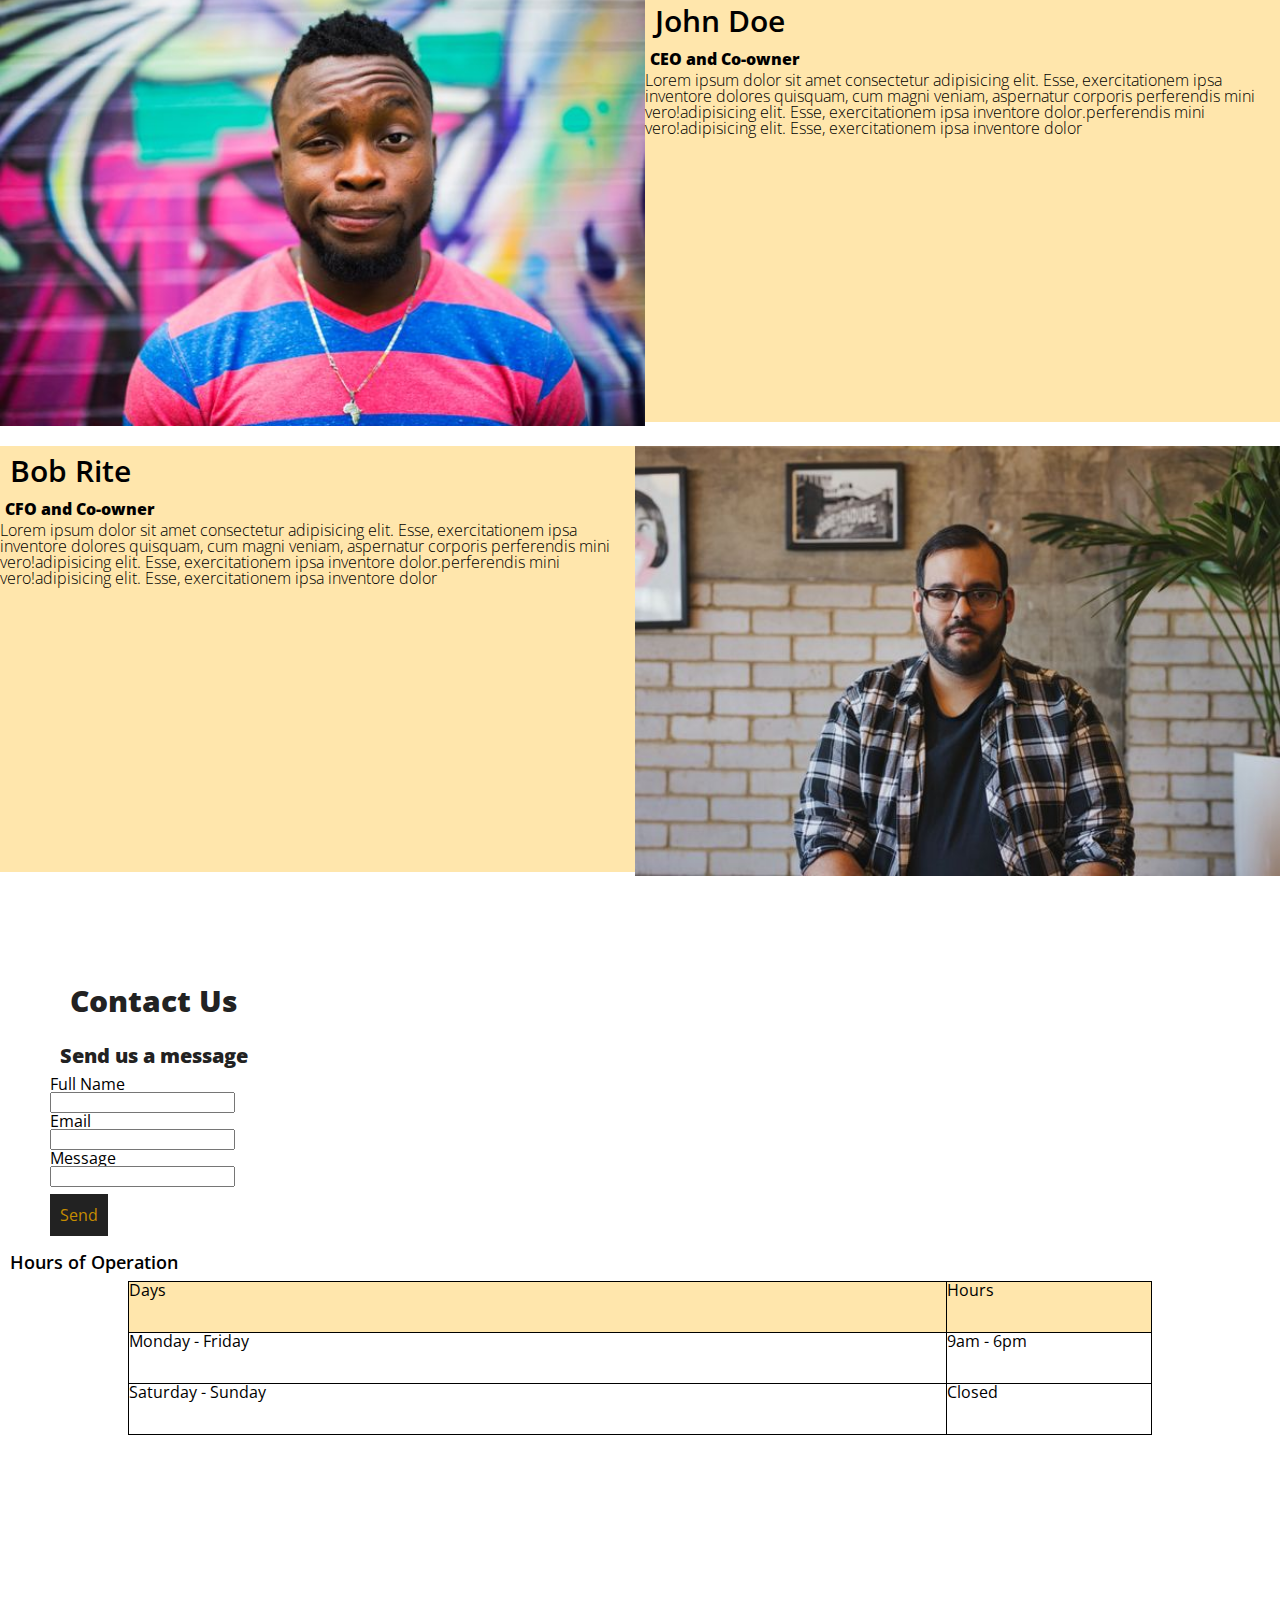
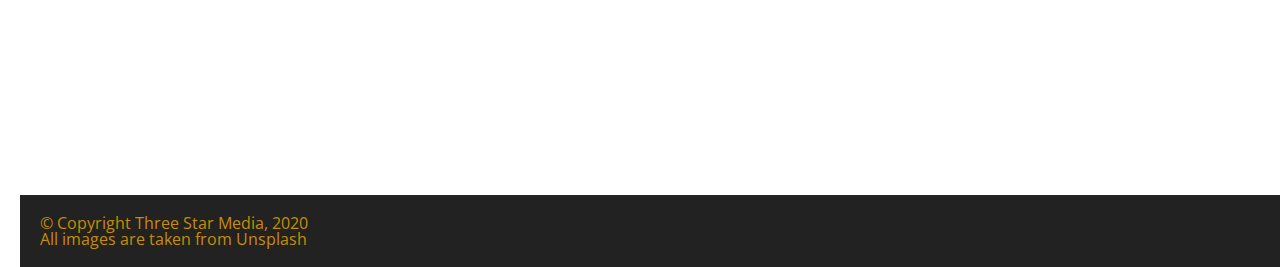
==== commit 151ec432: "push and pull" ====
--- a/final-project/index.html
+++ b/final-project/index.html
@@ -47,7 +47,7 @@
             </div>
             <div class="centered"> 
                <p class="welcome">Lorem ipsum dolor sit amet consectetur adipisicing elit. Esse, exercitationem ipsa inventore dolores quisquam, cum magni veniam, aspernatur corporis perferendis minima eius! Iure aspernatur expedita numquam reiciendis tempore, saepe</p>
-                 <ul>
+                <ul>
                    <a class="connect-with-us" href="url">Connect with us<span class="material-symbols-outlined">
                       play_arrow
                    </span></a>
@@ -61,9 +61,10 @@
         <img src="images/about-us.jpg" alt="about-us">     
         
     </div>
+    
     <div class="introduction">
         <h2 class="header2">About Us</h2>  
-        <p class="info">Lorem ipsgum dolor sit amet consectetur adipisicing elit. Odit non ullam iusto laborum. Numquam eius itaque libero aliquam, odit voluptate nihil ipsum officia consequuntur, earum laudantium dolores, possimus vel quas?</p> 
+        <p class="info">Lorem ipsgum dolor sit amet consectetur adipisicing elit. Odit non ullam iusto laborum. Numquam eius itaque libero aliquam, odit voluptate nihil ipsum officia consequuntur, earum laudantium dolores, possimus vel quas Lorem ipsgum dolor sit amet consectetur adipisicing elit. Odit non ullam iusto laborum. Numquam eius itaque libero aliquam, odit voluptate nihil ipsum officia consequuntur, earum laudantium dolores, possimus vel quas?</p> 
     </div>
 </article>
 
@@ -133,8 +134,11 @@
     <div class="overlay-texter"> 
         <h3 class="vision">Our Vision </h3>
           <p>Lorem ipsum dolor sit amet consectetur adipisicing elit. Esse, exercitationem ipsa inventore dolores quisquam, cum magni veniam, aspernatur corporis perferendis mini vero!</p>
-
-          
+        <div class="learn">
+          <a href="url">Learn More<span class="material-symbols-outlined">
+            play_arrow
+            </span></a>
+        </div>     
     </div>
 
     <!--here is where the vision and everthing that goes with it is-->
@@ -142,7 +146,7 @@
     <h2 class="header8">Our Team</h2> 
    <div class="image-contain">  
        <article class="team">   
-          <img src="images/john.jpg" alt="john"> 
+          <img src="images/john.jpg" alt="john" >
         <div class="text1"> 
 
           <h2 class="header2">John Doe</h2>  
@@ -216,11 +220,15 @@
     <iframe src="https://www.google.com/maps/embed?pb=!1m18!1m12!1m3!1d3699.866557215303!2d-75.75320926587995!3d45.34932105247418!2m3!1f0!2f0!3f0!3m2!1i1024!2i768!4f13.1!3m3!1m2!1s0x4cce0718cc4a6ad7%3A0xc6cc467725843e2b!2sAlgonquin%20College%20-%20Ottawa%20Campus!5e0!3m2!1sen!2sca!4v1701372365428!5m2!1sen!2sca" width="600" height="450" style="border:0;" allowfullscreen="" loading="lazy" referrerpolicy="no-referrer-when-downgrade"></iframe>
 </div>
 <!--here is where the map was put-->
+ 
+<div class="flex-wrapper">
 <footer>
        <p>&copy; Copyright Three Star Media, 2020</p> 
        <p>All images are taken from Unsplash</p> 
        <!--here is the footer and everything in there-->
 </footer>
+  </div>
+
 
 
 </body>
--- a/final-project/css/main.css
+++ b/final-project/css/main.css
@@ -93,7 +93,7 @@
        background-color: #ffe6ac;
        font-family: 'Open Sans', sans-serif;
        font-weight: 600;
-       font-size: large;
+       font-size: 50px;
        color:black;
        padding:10px;
     }
@@ -104,6 +104,16 @@
     font-weight: 800;
 }
 
+.introduction {
+    background-color: #ffe6ac;
+    display: flex;
+    font-size: 15px;
+    margin-bottom: 200px;
+    height:300px;
+    margin-top:20px;
+    position:relative;
+    text-align: center;
+  }
 
  .about {
     background-color: #ffe6ac;
@@ -152,12 +162,15 @@
     transform: translate(-50%, -50%); 
     color: #fff ; 
     padding: 1px 10px; 
-    font-size: 25px; 
+    font-size: 15px; 
     text-align: center;
     font-family: 'Open Sans', sans-serif;
     text-align: center;
    }
 
+.learn {
+    padding:20px;
+    }
    .image-container-two img {
     display: flex;
     height: 300px; 
@@ -215,7 +228,11 @@
     background-color:#ffe6ac;
     position: relative;
     font-family: 'Open Sans', sans-serif;
+    width:100%;
+    height: fit-content;
+    padding-bottom: 20px;
    }
+
 
    .header7 {
     color:#222;
@@ -236,10 +253,7 @@
  }
 
  #comment {
-    width: 100px;
-    height: 150px;
-    box-sizing: border-box;
-    font-family: 'Open Sans', sans-serif;
+margin-bottom: 20px;
  }
 
  .center {
@@ -280,6 +294,7 @@
 
 }
 
+
 .header9 {
     color:black;
     font-size: 50px;
@@ -288,6 +303,8 @@
     font-weight: 800;
 
 } 
+
+
 
   .link-stuff {
     color:#c68d00;
@@ -307,6 +324,7 @@
     background-color: #222;
     
   }
+
 
   .resp-container {
     position: relative;
@@ -394,6 +412,9 @@
     position:relative;
 
   }
+
+.learn {
+padding:20px;
 }
 
     .tiny h2 {
@@ -416,10 +437,22 @@
         display: grid;
         grid-template-columns: 1fr 1fr;
         background-color: white;
+        display: flex;
+        float: left;
     }
     
     .team:nth-child(2) img {
         order: 1;
+        height: 430px;
+        width: auto;
+        margin-bottom: 90px;
+    }
+
+
+    .team:nth-child(1) img {
+        order: -1;
+        height: 430px;    
+        width: auto; 
     }
 
 .header2 {
@@ -432,7 +465,19 @@
     float:left;
 }
 
-.info {
+.overlay-texter {
+    position: absolute;
+    top: 56%; 
+    left:40%;
+    transform: translate(-50%, -50%); 
+    color: #fff ; 
+    padding: 1px 10px; 
+    font-size: 15px; 
+
+}
+
+
+    .info {
     display:flex;
 }
 
@@ -443,7 +488,12 @@
 }
 .home {
         background-color: #c68d00;
+        padding-top: 10px;
+        padding-bottom: 5px;
         color:#222;
+        margin-bottom: 40px;
+        height:40px;
+    
     }
 
  h4 {
@@ -485,6 +535,8 @@
 .contact {
     left:20px;
     text-align:left;
+    margin-left:50px;
+    margin-bottom: 20px;
 }
 
 h5 {
@@ -510,23 +562,11 @@
     background-color: #222;
   }
   
-  #plan {
-    padding-right: 7000px;
-    padding-left: 10px;
-}
-
-#email {
-padding-right: 8000px;
-padding-left: 10px;
-}
-#comment{
-    width: 200px;
-    height:200px;
-    background-repeat: no-repeat;
-    padding-left: 10px;  
-}
+
+
 .resp-container {
     position: relative;
+    margin-top: 20px;
     width: 50%;
     height:320px;
     bottom: 550px;
@@ -551,11 +591,8 @@
     color:#c68d00;
     font-family: 'Open Sans', sans-serif;
     padding:20px;
-    margin:20px;
-    bottom: 200px;
-    
-  }
-/* footer on the bottom*/
+    margin-right: 20px;
+  }
 
 
 }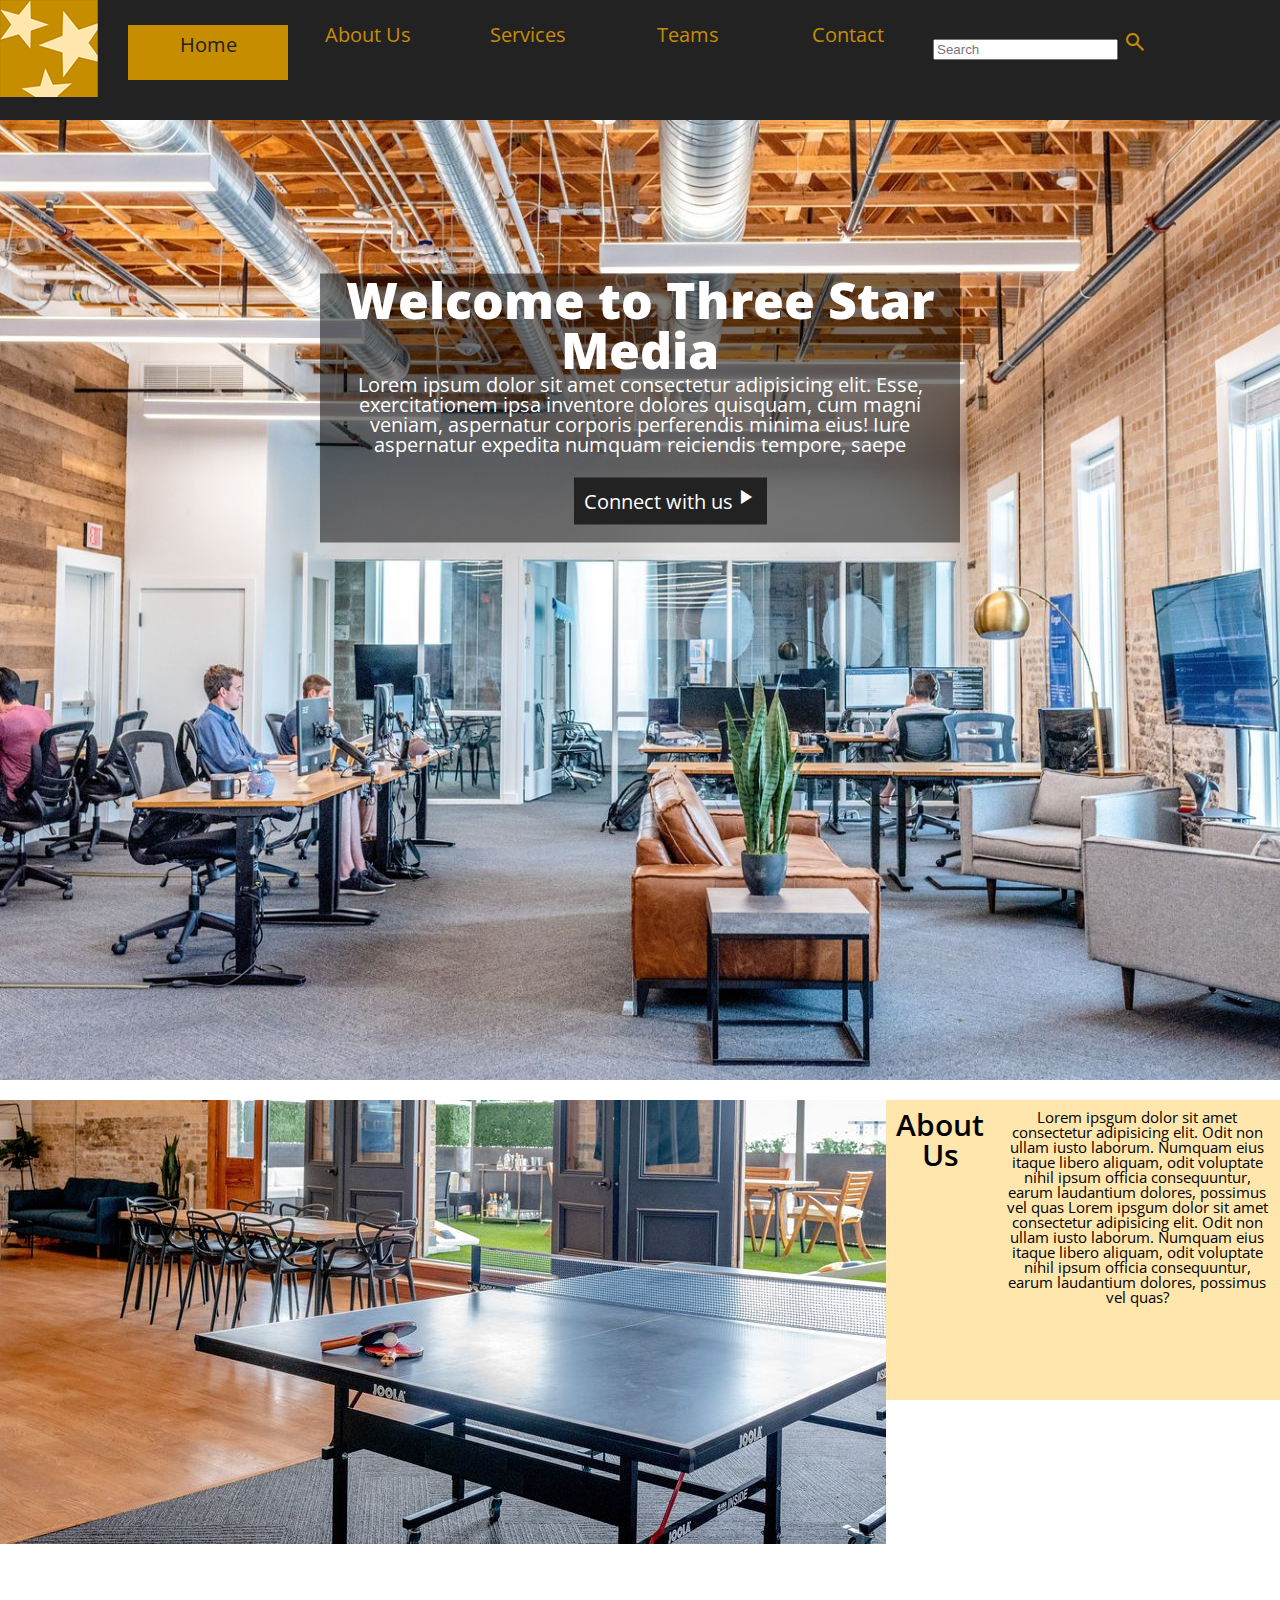
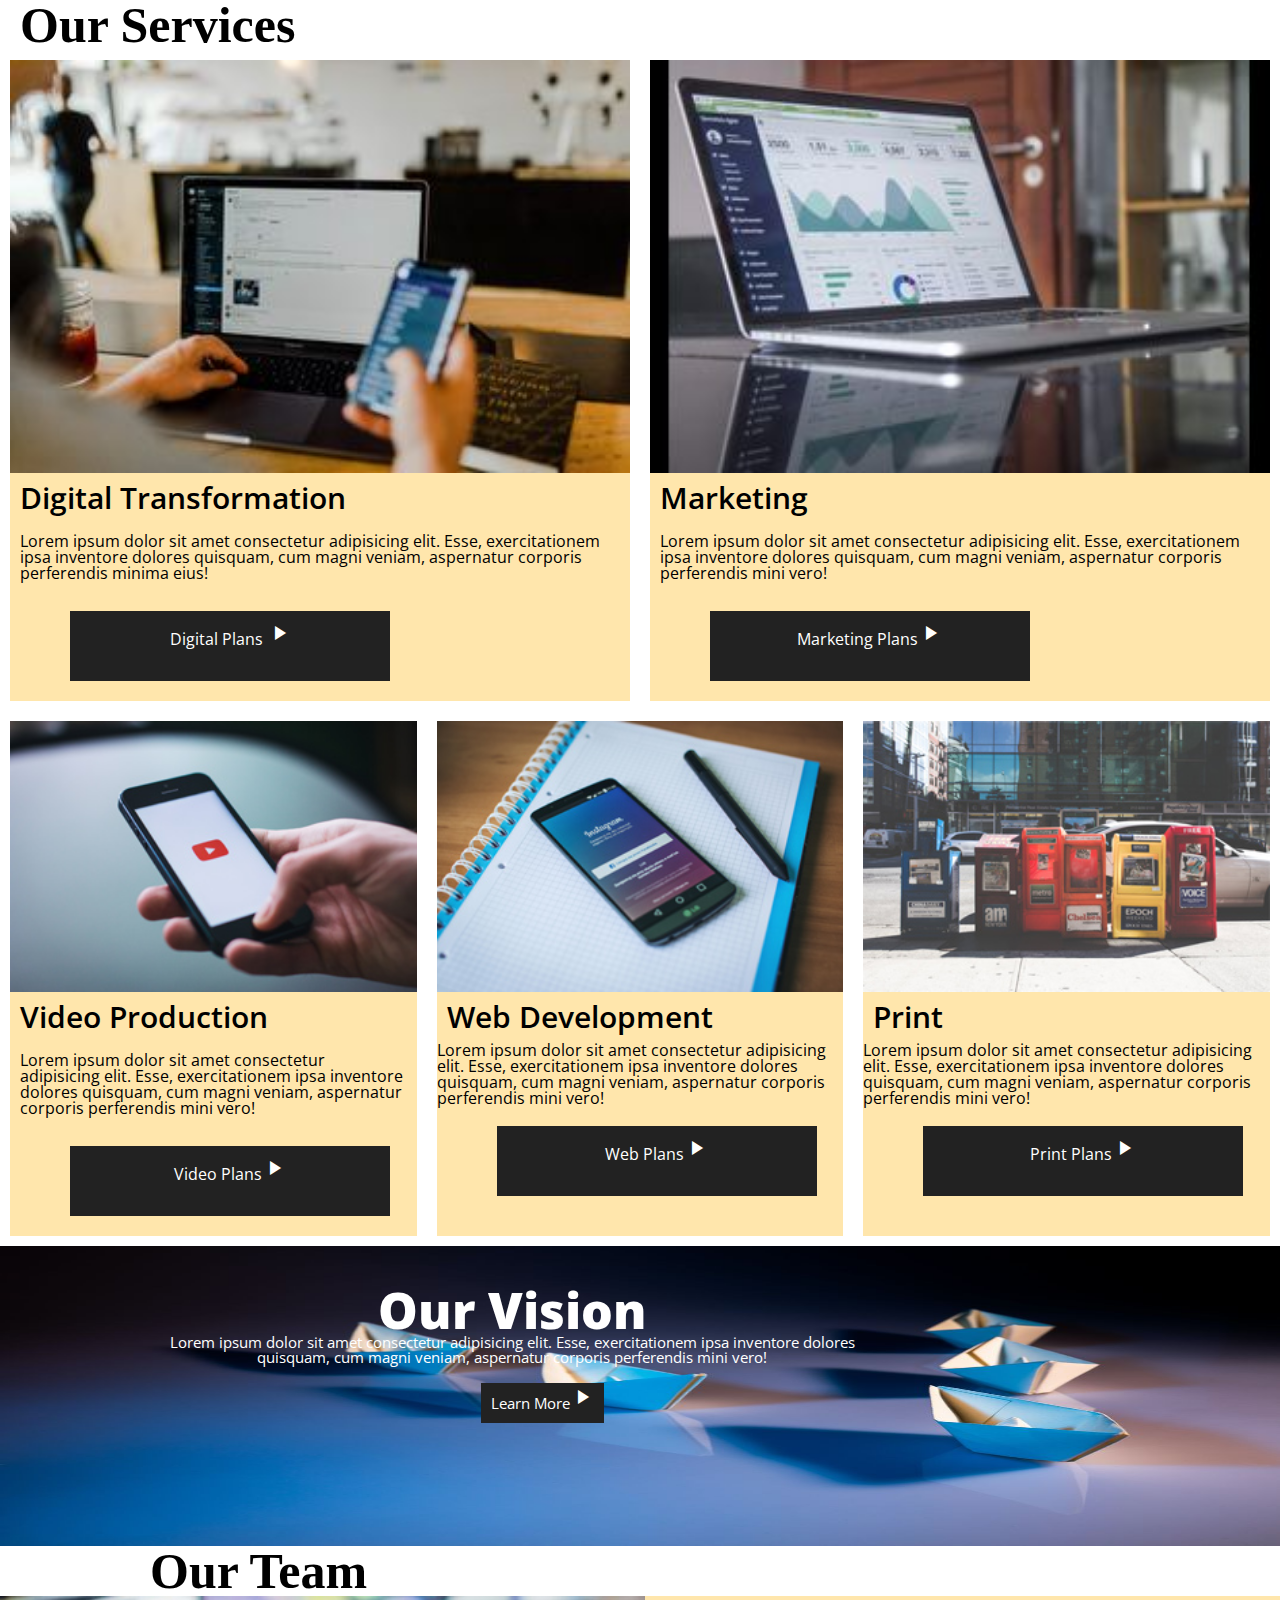
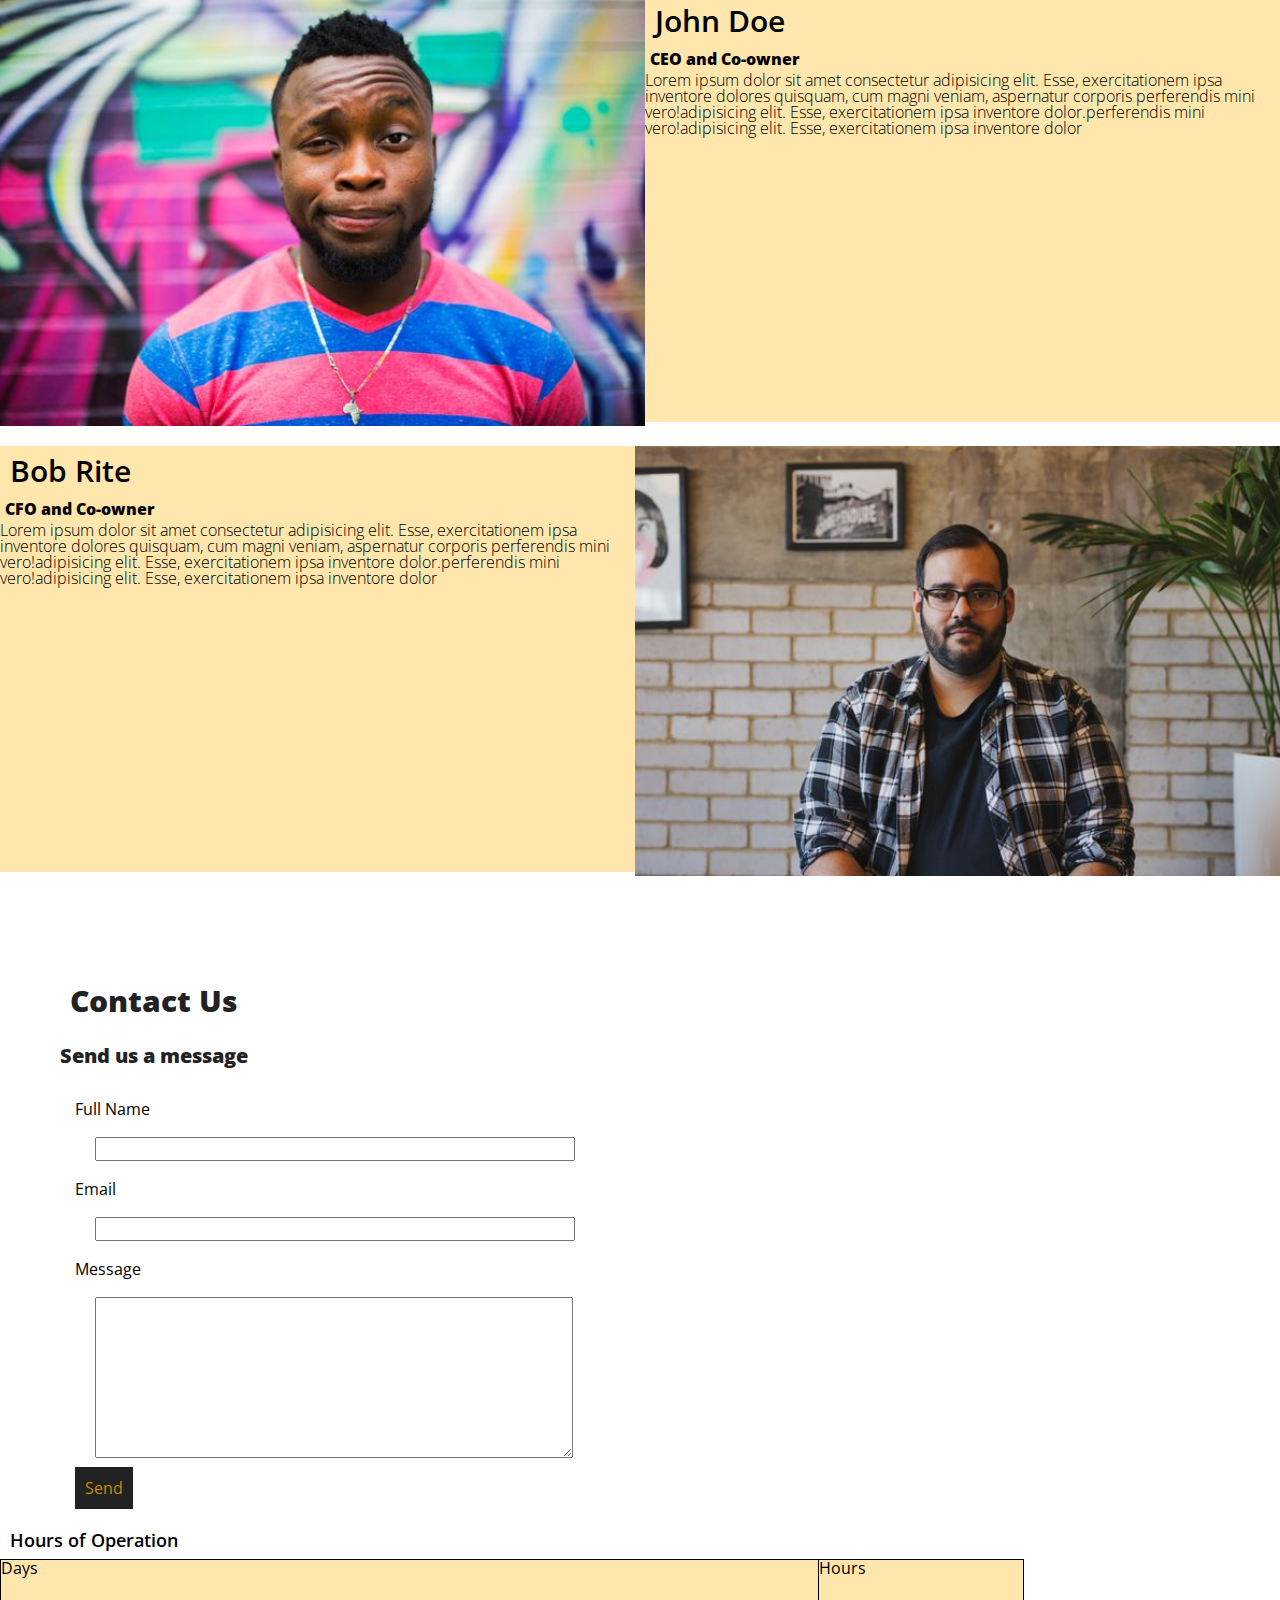
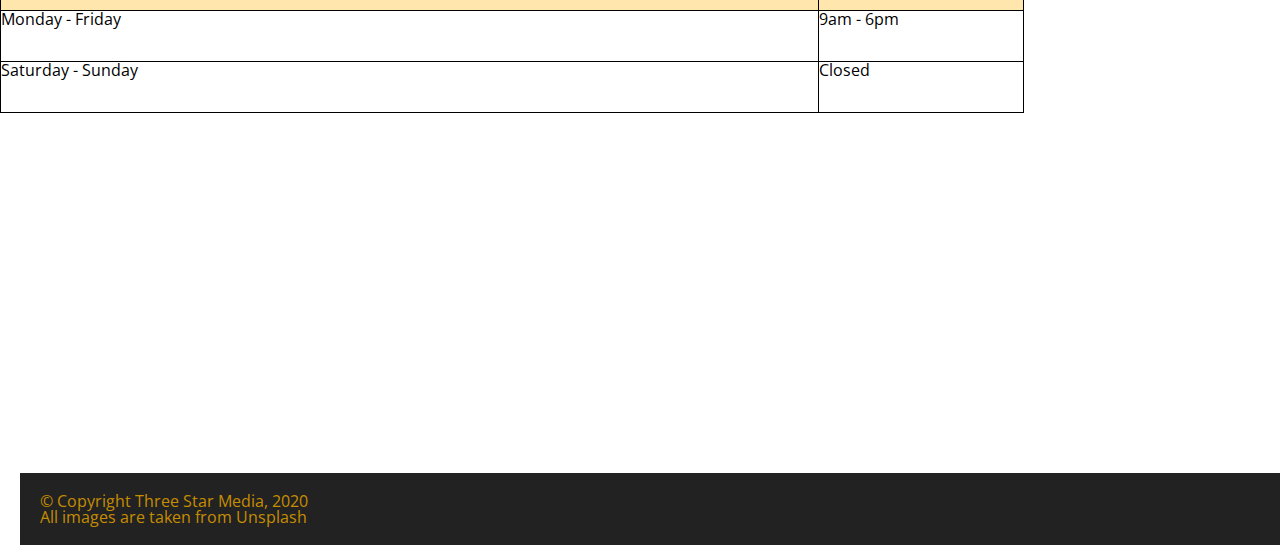
==== commit ddff0e33: "save all changes" ====
--- a/final-project/index.html
+++ b/final-project/index.html
@@ -179,20 +179,17 @@
     <div> 
         <h3 class="message">Send us a message</h3>
     </div>
-    <form id="plan"> 
-        <h5 class="form">Full Name </h5>
-        <input type="1" id="query" name="q" placeholder="">
+    <form class="plan"> 
+        <h5>Full Name </h5>
+        <input class="plan" type="Text" id="query" name="fullname" placeholder="">
+        <h5>Email </h5>
+        <input class="plan"  type="Email" id="query" name="fullemail" placeholder="">
+        <h5>Message </h5>
+        <textarea class="plan" name="formmessage"></textarea>
+        <p><a class="link-stuff href="url">Send</a></p>
     </form>
-    <form id="email"> 
-        <h5 class="form">Email </h5>
-        <input type="2" id="query" name="q" placeholder="">
-    </form>
-    <form id="comment"> 
-        <h5 class="form">Message </h5>
-        <input type="3" id="query" name="q" placeholder="">
-    </form>
-
-    <a class="link-stuff href="url">Send</a>
+
+
 </article>
 
 <article class="hours">
--- a/final-project/css/main.css
+++ b/final-project/css/main.css
@@ -242,24 +242,26 @@
     font-weight: 800;
     
 }
-  #plan {
+  .plan {
     border: 2px 2px;
     font-family: 'Open Sans', sans-serif;
-  }
-
+    margin: 20px;
+  }
+
+  #email {
+    margin: 20px;
+  }
+  #comment {
+    margin: 20px;
+  }
+
+  form {
+padding: 5px;
+  }
  .contact {
     box-sizing: border-box;
     font-family: 'Open Sans', sans-serif;
  }
-
- #comment {
-margin-bottom: 20px;
- }
-
- .center {
-    margin-left: auto;
-    margin-right: auto;
-  }
 
 
  .button {
@@ -275,8 +277,16 @@
     text-align: left;
     height:50px;
     font-family: 'Open Sans', sans-serif;
+    margin-bottom: 20px;
   }  
-
+ input.plan {
+    width: 80%;
+ }
+
+ textarea.plan{
+    width:80%;
+    height:155px;
+ }
   th {
     background-color:#ffe6ac;
     font-family: 'Open Sans', sans-serif;;
@@ -293,8 +303,6 @@
     font-weight: 800;
 
 }
-
-
 .header9 {
     color:black;
     font-size: 50px;
@@ -303,8 +311,6 @@
     font-weight: 800;
 
 } 
-
-
 
   .link-stuff {
     color:#c68d00;
@@ -413,6 +419,14 @@
 
   }
 
+  input.plan {
+    width: 40%;
+ }
+
+ textarea.plan{
+    width:40%;
+    height:155px;
+ }
 .learn {
 padding:20px;
 }
